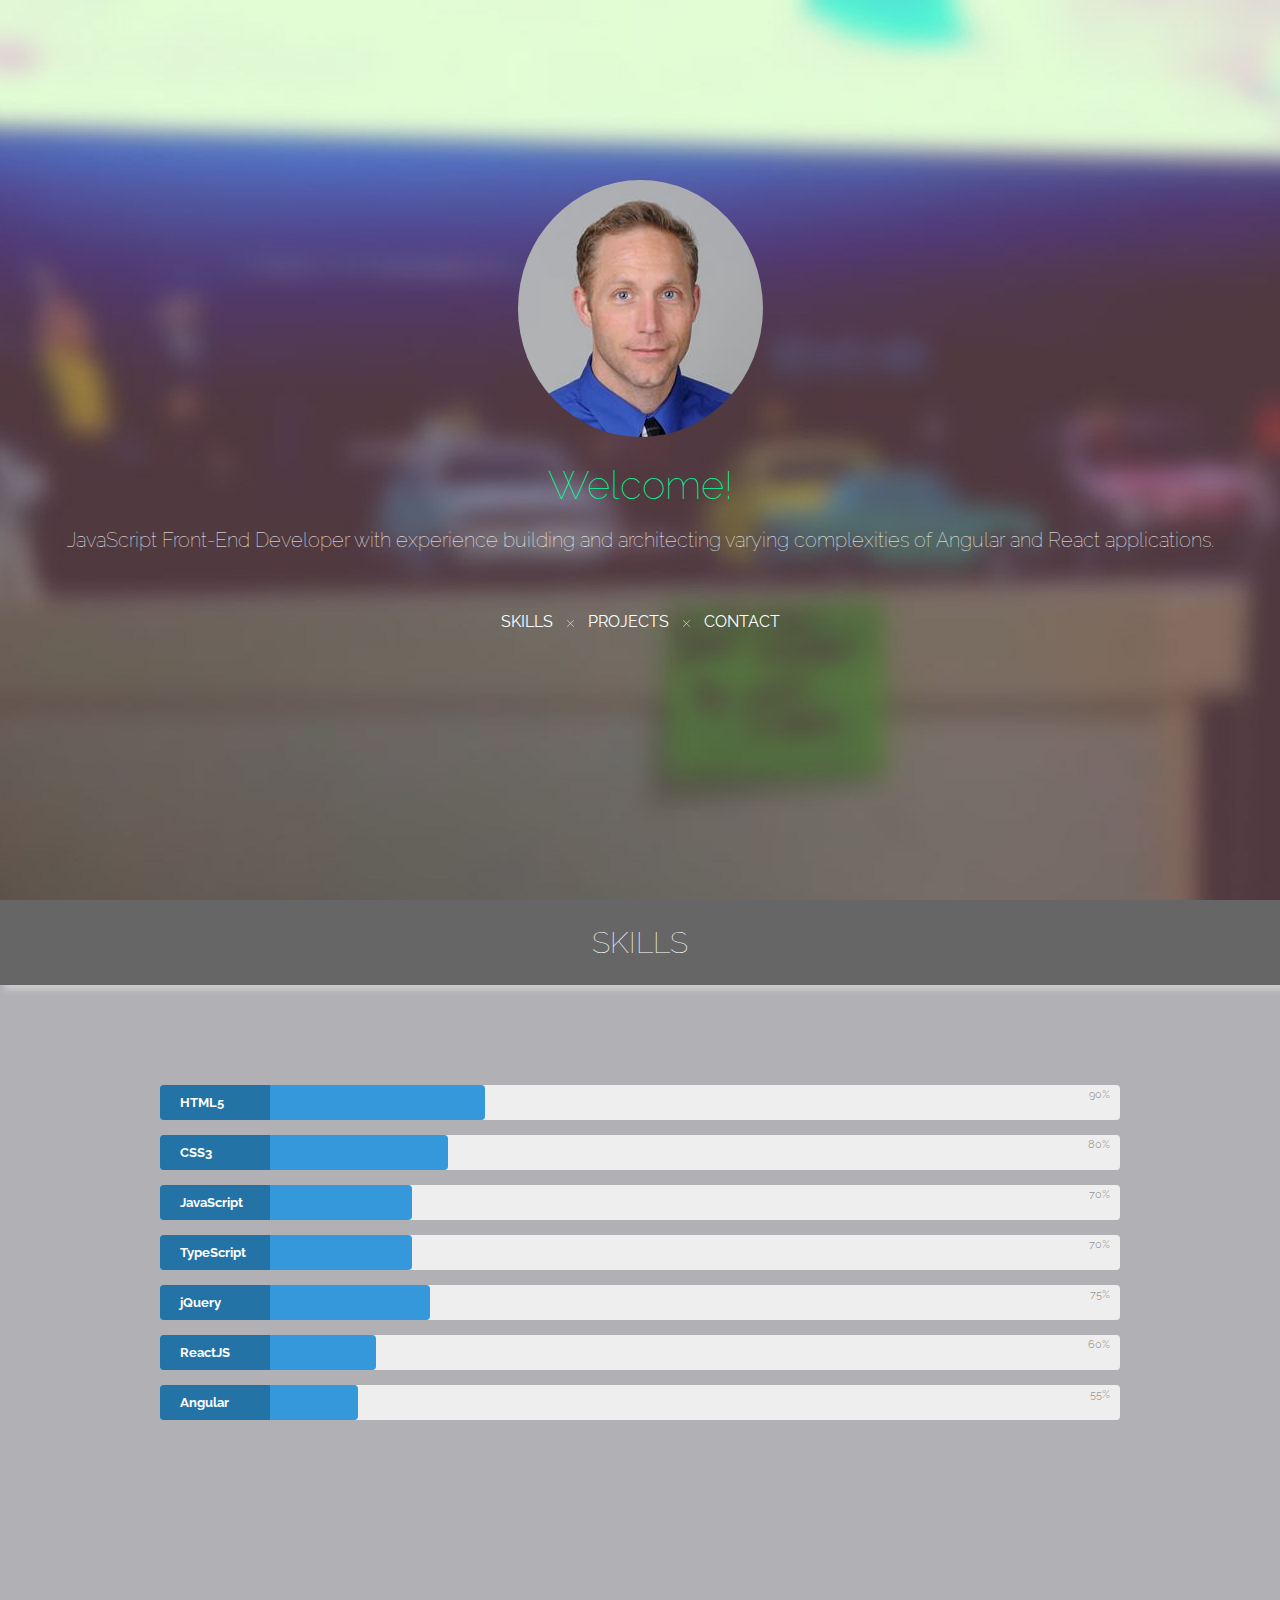
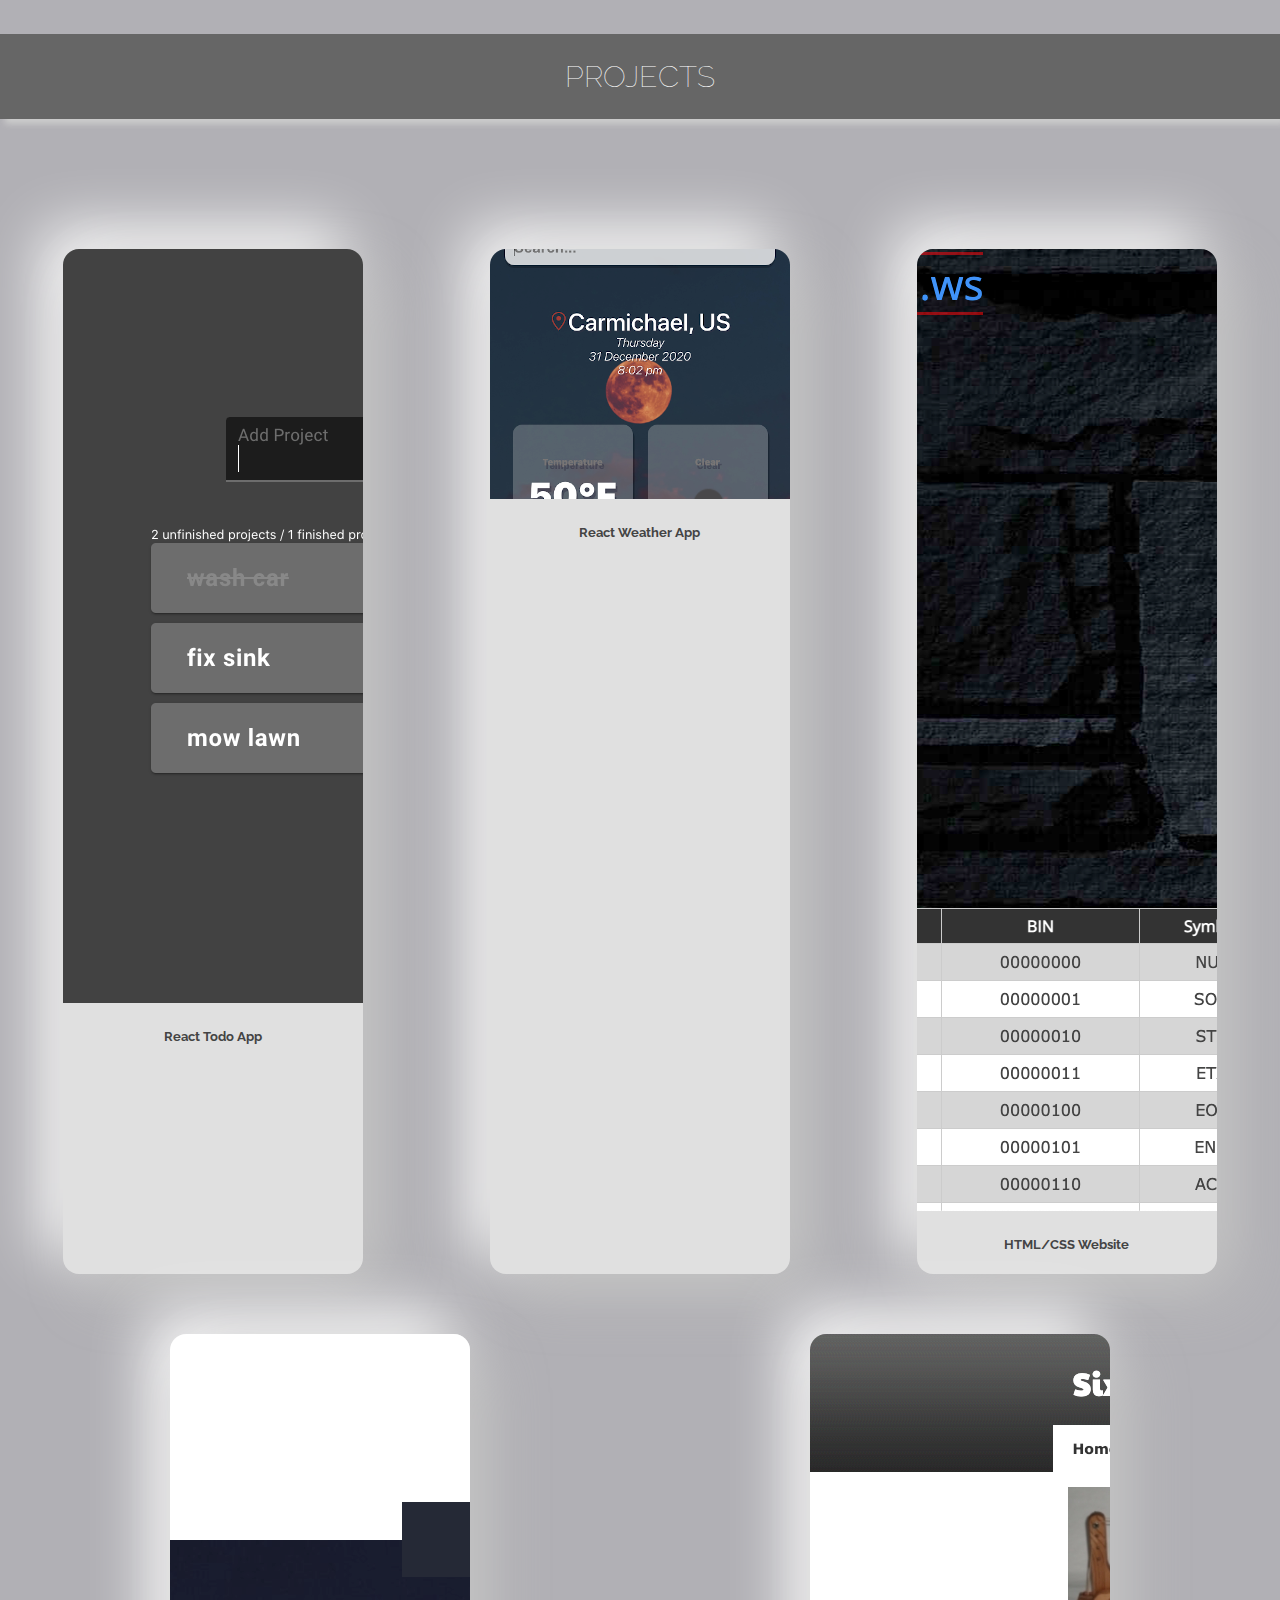
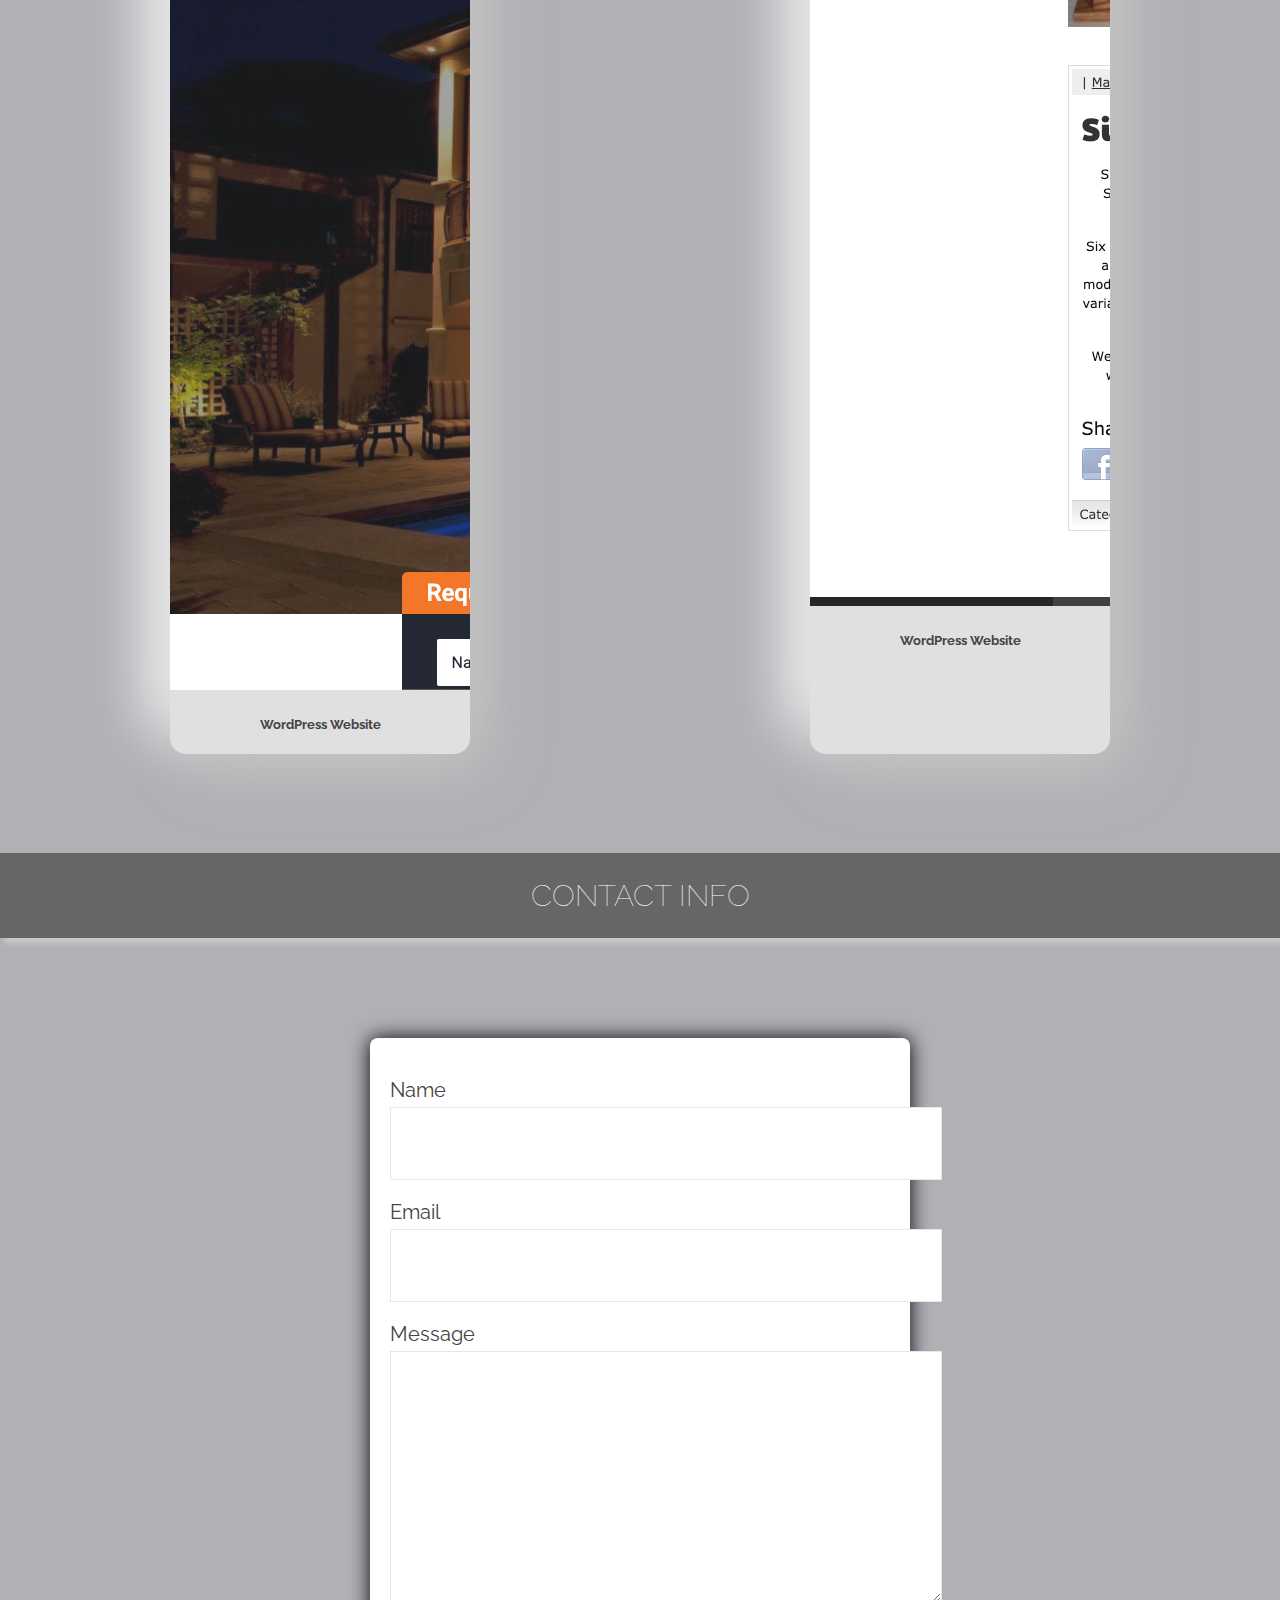
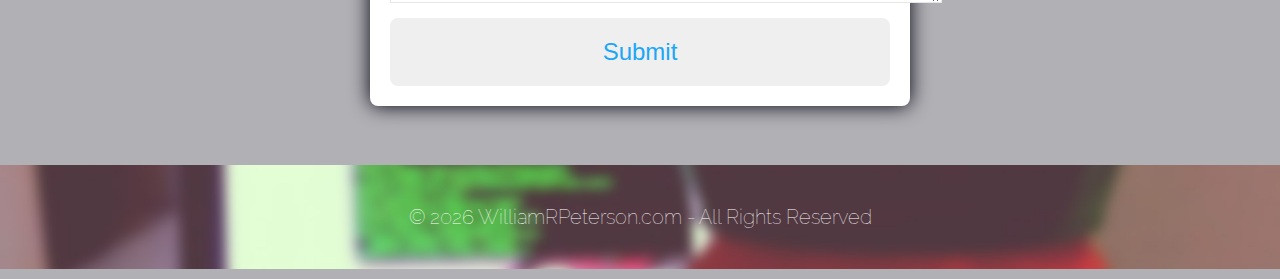
==== index.html @ 81e1c7e8 "blackberry responsiveness" ====
<!DOCTYPE html>
<html lang="en">
	<head>
		<meta charset="UTF-8" />
		<title>William Peterson - Front-End Developer</title>
		<link rel="shortcut icon" href="img/favicon.ico" type="image/x-icon" />
		<link rel="icon" href="img/favicon.ico" type="image/x-icon" />
		<link href="https://fonts.googleapis.com/css2?family=Raleway&display=swap" rel="stylesheet" />
		<meta name="author" content="William Peterson" />
		<meta name="description" content="software engineer, front-end developer, web developer, javascript, angular, reactjs" />
		<meta name="keywords" content="" />
		<meta name="robots" content="index, follow" />
		<meta name="rating" content="general" />
		<meta name="viewport" content="width=device-width, initial-scale=1.0" />
			<!--[if IE]>
			<script src="http://html5shiv.googlecode.com/svn/trunk/html5.js"></script>
			<![endif]-->
		<link href="css/style.css" rel="stylesheet" />
		<script src="https://ajax.googleapis.com/ajax/libs/jquery/3.5.1/jquery.min.js"></script>
	</head>
	<body>
		<div id="header">
			<section>
				<div id="header-info">
					<img id="mypic" src="img/profile.png" alt="William Peterson" />
					<div class="center">
						<h1>Welcome!</h1>
						<p>JavaScript Front-End Developer with experience building and architecting varying complexities of Angular and React applications.</p>
						<ul>
							<li>
								<a href="#skills">Skills</a>
							</li>
							<li>
								<img src="img/cross.svg" alt="x" />
							</li>
							<li>
								<a href="#projects">Projects</a>
							</li>
							<li>
								<img src="img/cross.svg" alt="x" />
							</li>
							<li>
								<a href="#contact">Contact</a>
							</li>
						</ul>
					</div>
				</div>
			</section>
		</div>
		<div id="skills">
			<h2 class="section">Skills</h2>
			<div class="fix-top">
				<div class="skills">
					<div class="chart" data-percent="90%">
						<div class="chart-title"><span>HTML5</span></div>
						<div class="chart-bar"></div>
						<div class="chart-percent">90%</div>
					</div>
					<div class="chart" data-percent="80%">
						<div class="chart-title"><span>CSS3</span></div>
						<div class="chart-bar"></div>
						<div class="chart-percent">80%</div>
					</div>
					<div class="chart" data-percent="70%">
						<div class="chart-title"><span>JavaScript</span></div>
						<div class="chart-bar"></div>
						<div class="chart-percent">70%</div>
					</div>
					<div class="chart" data-percent="70%">
						<div class="chart-title"><span>TypeScript</span></div>
						<div class="chart-bar"></div>
						<div class="chart-percent">70%</div>
					</div>
					<div class="chart" data-percent="75%">
						<div class="chart-title"><span>jQuery</span></div>
						<div class="chart-bar"></div>
						<div class="chart-percent">75%</div>
					</div>
					<div class="chart" data-percent="60%">
						<div class="chart-title"><span>ReactJS</span></div>
						<div class="chart-bar"></div>
						<div class="chart-percent">60%</div>
					</div>
					<div class="chart" data-percent="55%">
						<div class="chart-title"><span>Angular</span></div>
						<div class="chart-bar"></div>
						<div class="chart-percent">55%</div>
					</div>
				</div>
			</div>
		</div>
		<br class="fix-bottom" />
		<div id="projects">
			<h2 class="section">Projects</h2>
			<div class="fix-top">
				<!-- pop up begin -->
				<div class='popup' id='react-todo-app'>
					<div class='popup-header'>
						<div class='title'>React Todo App</div>
						<button data-close-button class='close-button'>&times;</button>
					</div>
					<div class='popup-body'>
						Technologies used:
						<ul>
							<li>html</li>
							<li>css</li>
							<li>javascript</li>
							<li>reactjs</li>
							<li>local storage</li>
						</ul>
						See it live on 
						<a href='https://will-peterson.github.io/my-projects-app/' target='_blank'>GibHub Pages</a> or visit the 
						<a href='https://github.com/will-peterson/my-projects-app' target='_blank'>GitHub repository</a>.
					</div>
				</div>
				<div class='popup' id='react-weather-app'>
					<div class='popup-header'>
						<div class='title'>React Weather App</div>
						<button data-close-button class='close-button'>&times;</button>
					</div>
					<div class='popup-body'>
						Technologies used:
						<ul>
							<li>html</li>
							<li>css</li>
							<li>javascript</li>
							<li>reactjs</li>
							<li>weather api</li>
						</ul>
						See it live on 
						<a href='https://will-peterson.github.io/weather-app/' target='_blank'>GibHub Pages</a> or visit the 
						<a href='https://github.com/will-peterson/weather-app' target='_blank'>GitHub repository</a>.
					</div>
				</div>
				<div class='popup' id='ascii'>
					<div class='popup-header'>
						<div class='title'>HTML/CSS Website</div>
						<button data-close-button class='close-button'>&times;</button>
					</div>
					<div class='popup-body'>
						Technologies used:
						<ul>
							<li>html</li>
							<li>css</li>
						</ul>
						See it live 
						<a href='http://www.asciicode.ws' target='_blank'>here</a> or visit the 
						<a href='https://github.com/will-peterson/asciicode.ws' target='_blank'>GitHub repository</a>.
					</div>
				</div>
				<div class='popup' id='toro-electric'>
					<div class='popup-header'>
						<div class='title'>WordPress Website</div>
						<button data-close-button class='close-button'>&times;</button>
					</div>
					<div class='popup-body'>
						Technologies used:
						<ul>
							<li>html</li>
							<li>css</li>
							<li>javascript</li>
							<li>wordpress</li>
							<li>php</li>
						</ul>
						See it live 
						<a href='http://www.toroelectric.net' target='_blank'>here</a>.
					</div>
				</div>
				<div class='popup' id='six-sigma'>
					<div class='popup-header'>
						<div class='title'>WordPress Website</div>
						<button data-close-button class='close-button'>&times;</button>
					</div>
					<div class='popup-body'>
						Technologies used:
						<ul>
							<li>html</li>
							<li>css</li>
							<li>javascript</li>
							<li>wordpress</li>
							<li>php</li>
						</ul>
						See it live 
						<a href='http://www.sixsigmacatapults.com' target='_blank'>here</a>.
					</div>
				</div>
				<div id='overlay'></div>
				<!-- pop up end -->
				<div class='card-container'>
					<div data-popup-target="#react-todo-app" class="card">
						<div class='card-img'>
							<img src="img/thumbnails/projects-app.png" class="card-img-top" alt="React Todo App">
						</div>
						<div class="card-body">
							<h5 class="card-title">React Todo App</h5>
						</div>
					</div>
					<div data-popup-target="#react-weather-app" class="card">
						<div class='card-img'>
							<img src="img/thumbnails/weather-app1.png" class="card-img-top" alt="React Weather App">
						</div>
						<div class="card-body">
							<h5 class="card-title">React Weather App</h5>
						</div>
					</div>
					<div data-popup-target="#ascii" class="card">
						<div class='card-img'>
							<img src="img/thumbnails/asciicodews.png" class="card-img-top" alt="HTML/CSS Website">
						</div>
						<div class="card-body">
							<h5 class="card-title">HTML/CSS Website</h5>
						</div>
					</div>
					<div data-popup-target="#toro-electric" class="card">
						<div class='card-img'>
							<img src="img/thumbnails/toroelectricnet.png" class="card-img-top" alt="WordPress Website">
						</div>
						<div class="card-body">
							<h5 class="card-title">WordPress Website</h5>
						</div>
					</div>
					<div data-popup-target="#six-sigma" class="card">
						<div class='card-img'>
							<img src="img/thumbnails/sixsigmacatapultscom.png" class="card-img-top" alt="WordPress Website">
						</div>
						<div class="card-body">
							<h5 class="card-title">WordPress Website</h5>
						</div>
					</div>
				</div>
			</div>
    	</div>
    	<br class="fix-bottom" />
		</div>
		<div id="contact">
		<h2 class="section">Contact Info</h2>
			<div class="fix-top"></div>
				<div class='form-section'>
					<div class='form-container'>
						<form id='portfolio-form' action='https://formspree.io/f/xvovvyyv' method='POST'>
							<div class='form-group'>
								<label for='name'>Name</label>
								<input type='text' id='name' name='name' />
							</div>
							<div class='form-group'>
								<label for='email'>Email</label>
								<input type='email' id='email' name='email' />
							</div>
							<div class='form-group'>
								<label for='message'>Message</label>
								<textarea type='text' id='message' name='message' cols='30' rows='10'></textarea>
							</div>
							<button type='submit'>Submit</button>
						</form>
					</div>
					<div id='status'></div>
				</div>
			</div>
		</div>
		<br class="fix-bottom" />
		<footer>
			<p>&copy;
				<script>
					document.write(new Date().getFullYear());
				</script>
				<a href="http://www.williamrpeterson.com" title="William R Peterson.com">WilliamRPeterson.com</a>
				- All Rights Reserved
			</p>
		</footer>
		<link href="https://cdn.jsdelivr.net/npm/bootstrap@5.0.0-beta1/dist/css/bootstrap.min.css" rel="stylesheet" integrity="sha384-giJF6kkoqNQ00vy+HMDP7azOuL0xtbfIcaT9wjKHr8RbDVddVHyTfAAsrekwKmP1" crossorigin="anonymous">
		<script src='js/portfolio.js'></script>
	</body>
</html>
---- css/style.css ----
body {
	background-color: #b1b0b5;
	color: #444;
	font-family: 'Raleway', sans-serif !important;
	padding: 0;
	margin: 0;
}

.fix-bottom {
	clear: both !important;
}

.fix-top {
	margin: 6.25rem 0 3.125rem !important;
}

::-webkit-selection {
	color: #FFF;
	background: #0F9;
}

::-moz-selection {
	color: #FFF;
	background: #0F9;
}

a {
	-webkit-transition: all 1s ease-in-out;
	-moz-transition: all 1s ease-in-out;
	transition: all 1s ease-in-out;
	text-decoration: none;
}

a:hover {
	-webkit-transition: all .3s ease-in-out;
	-moz-transition: all .3s ease-in-out;
	transition: all .3s ease-in-out;
}

#header {
	position: relative;
	width: auto;
	height: 100vh;
	background: transparent url(../img/bkg-header.jpg) no-repeat top center;
	text-align: center;
}

#header #mypic {
	border-radius: 50%;
	top: 40%;
}

#header .center {
	margin: 0 auto;
}

#header h1 {
	font-size: 2.5rem;
	font-weight: 100;
	color: #0F9;
	margin: 1.25rem 0;
}

#header p {
	font-size: 1.25rem;
	font-weight: 100;
	color: #FFF;
	margin: 0.625rem 0;
	padding: 0 50px;
}

#header p em {
	color: #0F9;
}

#header ul {
	list-style: none;
	padding: 0;
	margin-top: 3.75rem;
}

#header ul li {
	display: inline;
	padding: 0 0.3125rem;
}

#header ul li a {
	display: inline-block;
	color: #FFF;
	text-decoration: none;
	text-transform: uppercase;
}

#header ul li a:hover {
	color: #0F9;
}

#header ul li img {
	width: 0.4375rem;
}

#header-info {
	position: relative;
	top: 20vh;
}

h2.section {
	display: block;
	width: 100%;
	padding: 1.563rem 0;
	margin: 0;
	text-align: center;
	text-transform: uppercase;
	font-size: 1.875rem;
	color: #FFF;
	font-weight: 100;
	background: #666;
	box-shadow: 0.3125rem 0.3125rem 0.375rem #CCC;
	-moz-box-shadow: 0.3125rem 0.3125rem 0.375rem #CCC;
	-webkit-box-shadow: 0.3125rem 0.3125rem 0.375rem #CCC;
}

#skills {
	width: auto;
 	padding-bottom: 6.25rem;
}

#skills .skills {
	width: 80%;
	max-width: 60rem;
	height: 23.75rem;
	margin: auto;
	position: relative;
}
  
#skills .chart {
	position: relative;
	display: block;
	margin-bottom: 0.938rem;
	width: 100%;
	background: #eee;
	height: 2.188rem;
	border-radius: 0.25rem;
	-moz-border-radius: 0.25rem;
	-webkit-border-radius: 0.25rem;
	-webkit-transition: 0.4s linear;
	-moz-transition: 0.4s linear;
	-ms-transition: 0.4s linear;
	-o-transition: 0.4s linear;
	transition: 0.4s linear;
	-webkit-transition-property: width, background-color;
	-moz-transition-property: width, background-color;
	-ms-transition-property: width, background-color;
	-o-transition-property: width, background-color;
	transition-property: width, background-color;
}

#skills .chart-title {
	position: absolute;
	top: 0;
	left: 0;
	width: 6.875rem;
	font-weight: bold;
	font-size: 0.813rem;
	color: #ffffff;
	-webkit-border-top-left-radius: 0.25rem;
	-webkit-border-bottom-left-radius: 0.25rem;
	-moz-border-radius-topleft: 0.25rem;
	-moz-border-radius-bottomleft: 0.25rem;
	border-top-left-radius: 0.25rem;
	border-bottom-left-radius: 0.25rem;
	background: #2980b9;
}

#skills .chart-title span {
	display: block;
	background: rgba(0, 0, 0, 0.1);
	padding: 0 1.25rem;
	height: 2.188rem;
	line-height: 2.188rem;
	-webkit-border-top-left-radius: 0.25rem;
	-webkit-border-bottom-left-radius: 0.25rem;
	-moz-border-radius-topleft: 0.25rem;
	-moz-border-radius-bottomleft: 0.25rem;
	border-top-left-radius: 0.25rem;
	border-bottom-left-radius: 0.25rem;
}

#skills .chart-bar {
	height: 2.188rem;
	width: 0;
	border-radius: 0.25rem;
	-moz-border-radius: 0.25rem;
	-webkit-border-radius: 0.25rem;
	background: #3498db;
}

#skills .chart-percent {
	position: absolute;
	right: 0.625rem;
	top: 0;
	font-size: 0.688rem;
	height: 1.25rem;
	line-height: 1.25rem;
	color: rgba(0, 0, 0, 0.4);
}

#projects {
	width: auto;
}

#projects .popup {
	position: fixed;
	top: 50%;
	left: 50%;
	transform: translate(-50%, -50%) scale(0);
	transition: 200ms ease-in-out;
	border: 0.063remolid black;
	border-radius: 0.625rem;
	z-index: 10;
	background-color: white;
	width: 37.5rem;
	max-width: 80%;
}

#projects .popup.active {
	transform: translate(-50%, -50%) scale(1);
}

#projects .popup-header {
	padding: 0.625rem 0.938rem;
	display: flex;
	justify-content: space-between;
	align-items: center;
	border-bottom: 0.063rem solid black;
}

#projects .popup-header .title {
	font-size: 1.25rem;
	font-weight: bold;
}

#projects .popup-header .close-button {
	cursor: pointer;
	border: none;
	outline: none;
	background: none;
	font-size: 2rem;
	font-weight: bold;
}

#projects .popup-body {
	padding: 0.625rem 0.938rem;
	font-size: 1.15rem;
}

#overlay {
	position: fixed;
	opacity: 0;
	top: 0;
	left: 0;
	right: 0;
	bottom: 0;
	z-index: 5;
	background-color: rgba(0,0,0,.7);
	pointer-events: none;
	transition: 200ms ease-in-out;
}

#overlay.active {
	opacity: 1;
	pointer-events: all;
}

#projects .card {
	background: #e0e0e0;
	box-shadow: 1.25rem 1.25rem 3.75rem #bebebe, -1.25rem -1.25rem 3.75rem #ffffff;
	border-radius: 1rem !important;
	width: 18.75rem;
	margin: 1.875rem 1.25rem;
	border: none !important;
	height: 17.188;
	cursor: pointer;
}

#projects .card-img {
	overflow: hidden;
	border-top-left-radius: 1rem !important;
	border-top-right-radius: 1rem !important;
}

#projects .card-body {
	text-align: center;
}

#projects .card-container {
	display: flex;
	flex-direction: row;
	flex-wrap: wrap;
	justify-content: space-around;
}

#contact {
	width: auto;
	padding: 0;
	margin: 0;
	box-sizing: border-box;
}

#contact .form-section {
	/* height: 100vh; */
	width: 100%;
	display: flex;
	align-items: center;
	justify-content: center;
	flex-direction: column;
}

#contact .form-container {
	width: 90%;
	max-width: 31.25rem;
	margin: 0 auto;
	padding: 1.25rem;
	box-shadow: 0 0 1.25rem #000010;
	background-color: white;
	border-radius: 0.5rem;
	margin-bottom: 1.25rem;
}

#contact .form-group {
	width: 100%;
	margin-top: 1.25rem;
	font-size: 1.25rem;
}

#contact input,
#contact textarea {
	width: 100%;
	padding: 5%;
	font-size: 1.125rem;
	border: 0.063rem solid rgba(128,128,128,0.199);
	margin-top: 0.313rem;
}

#contact textarea {
	resize: vertical;
}

#contact button[type='submit'] {
	width: 100%;
	border: none;
	outline: none;
	padding: 1.25rem;
	font-size: 1.5rem;
	border-radius: 0.5rem;
	color: rgb(27,166,247);
	text-align: center;
	cursor: pointer;
	margin-top: 0.625rem;
	transition: .3s ease backgroud-color;
}

#contact button[type='submit']:hover {
	background-color: rgb(214,226,236);
}

#status {
	width: 90%;
	max-width: 31.25rem;
	text-align: center;
	padding: 0.625rem;
	margin: 0 auto;
	border-radius: 0.5rem;
}

#status.success {
	background-color: rgb(211,250,153);
	animation: status 4s ease forwards;
}

#status.error {
	background-color: rgb(250,129,92);
	color: white;
	animation: status 4s ease forwards;
}

@keyframes status {
	0%{
		opacity: 1;
		pointer-events: all;
	}
	90%{
		opacity: 1;
		pointer-events: all;
	}
	100%{
		opacity: 0;
		pointer-events: none;
	}
}

footer {
	width: 100%;
	background: transparent url(../img/bkg-footer.jpg) no-repeat bottom center;
	background-size: 100% auto;
	text-align: center;
	padding: 1.875rem 0;
}

footer p {
	font-size: 1.25rem;
	font-weight: 100;
	color: #FFF;
	margin: 0.625rem 0;
}

footer p a {
	color: #FFF;
	text-decoration: none;
}

footer p a:hover {
	color: #0F9;
}

@media screen and (max-width: 960px) {
	header ul { display: none; }
	footer { background-size: auto; text-align: center; }
}

@media screen and (max-width: 600px) {
	header .center { width: 95%; }
	#header p { font-size: 1.5rem; }
	#header ul { font-size: 1.5rem; }
	#skills { padding-bottom: 0; }
}

@media screen and (max-width: 360px) {
	#header-info { top: 5vh }
	#header p { font-size: 1rem; padding: 0 15px; }
	#header ul { font-size: 1rem; }
	footer p { font-size: 0.938rem; padding: 0 10px; }
}

@media screen and (max-width: 320px) {
	body { width: 20rem; }
}
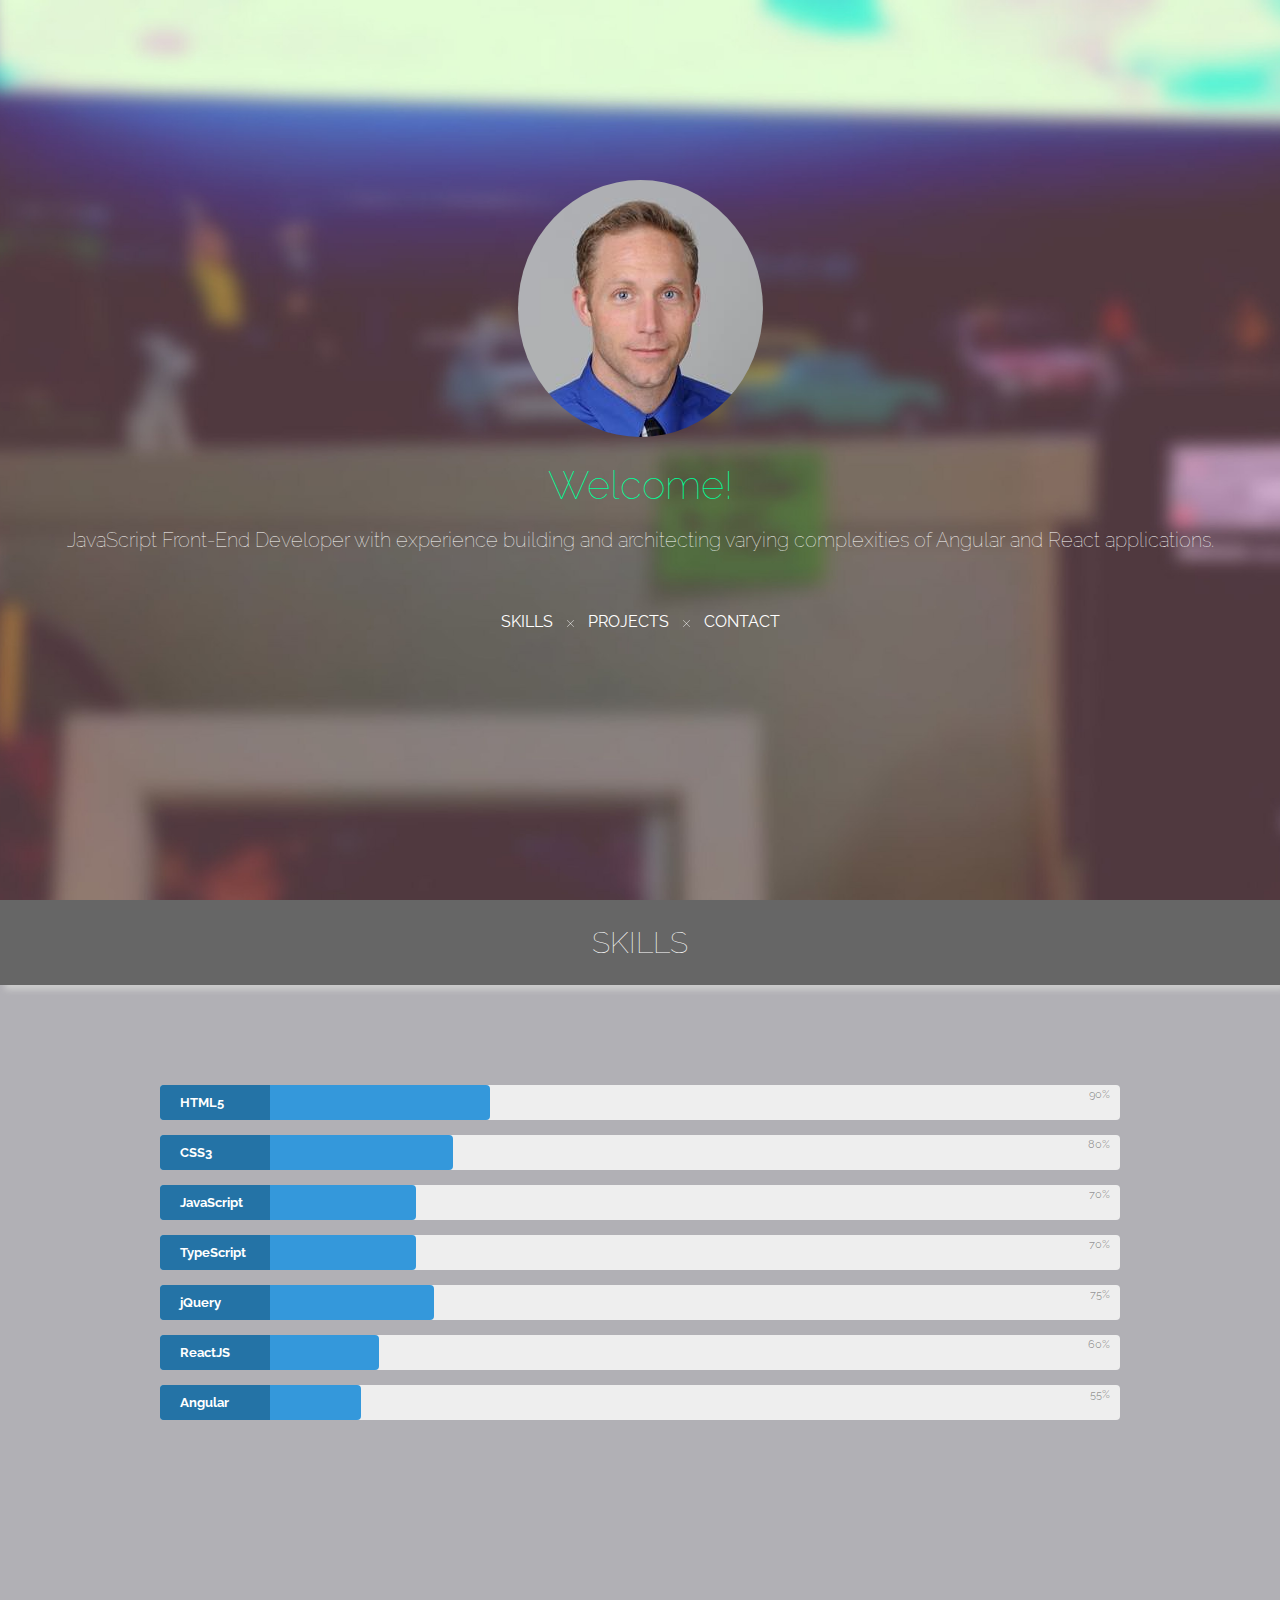
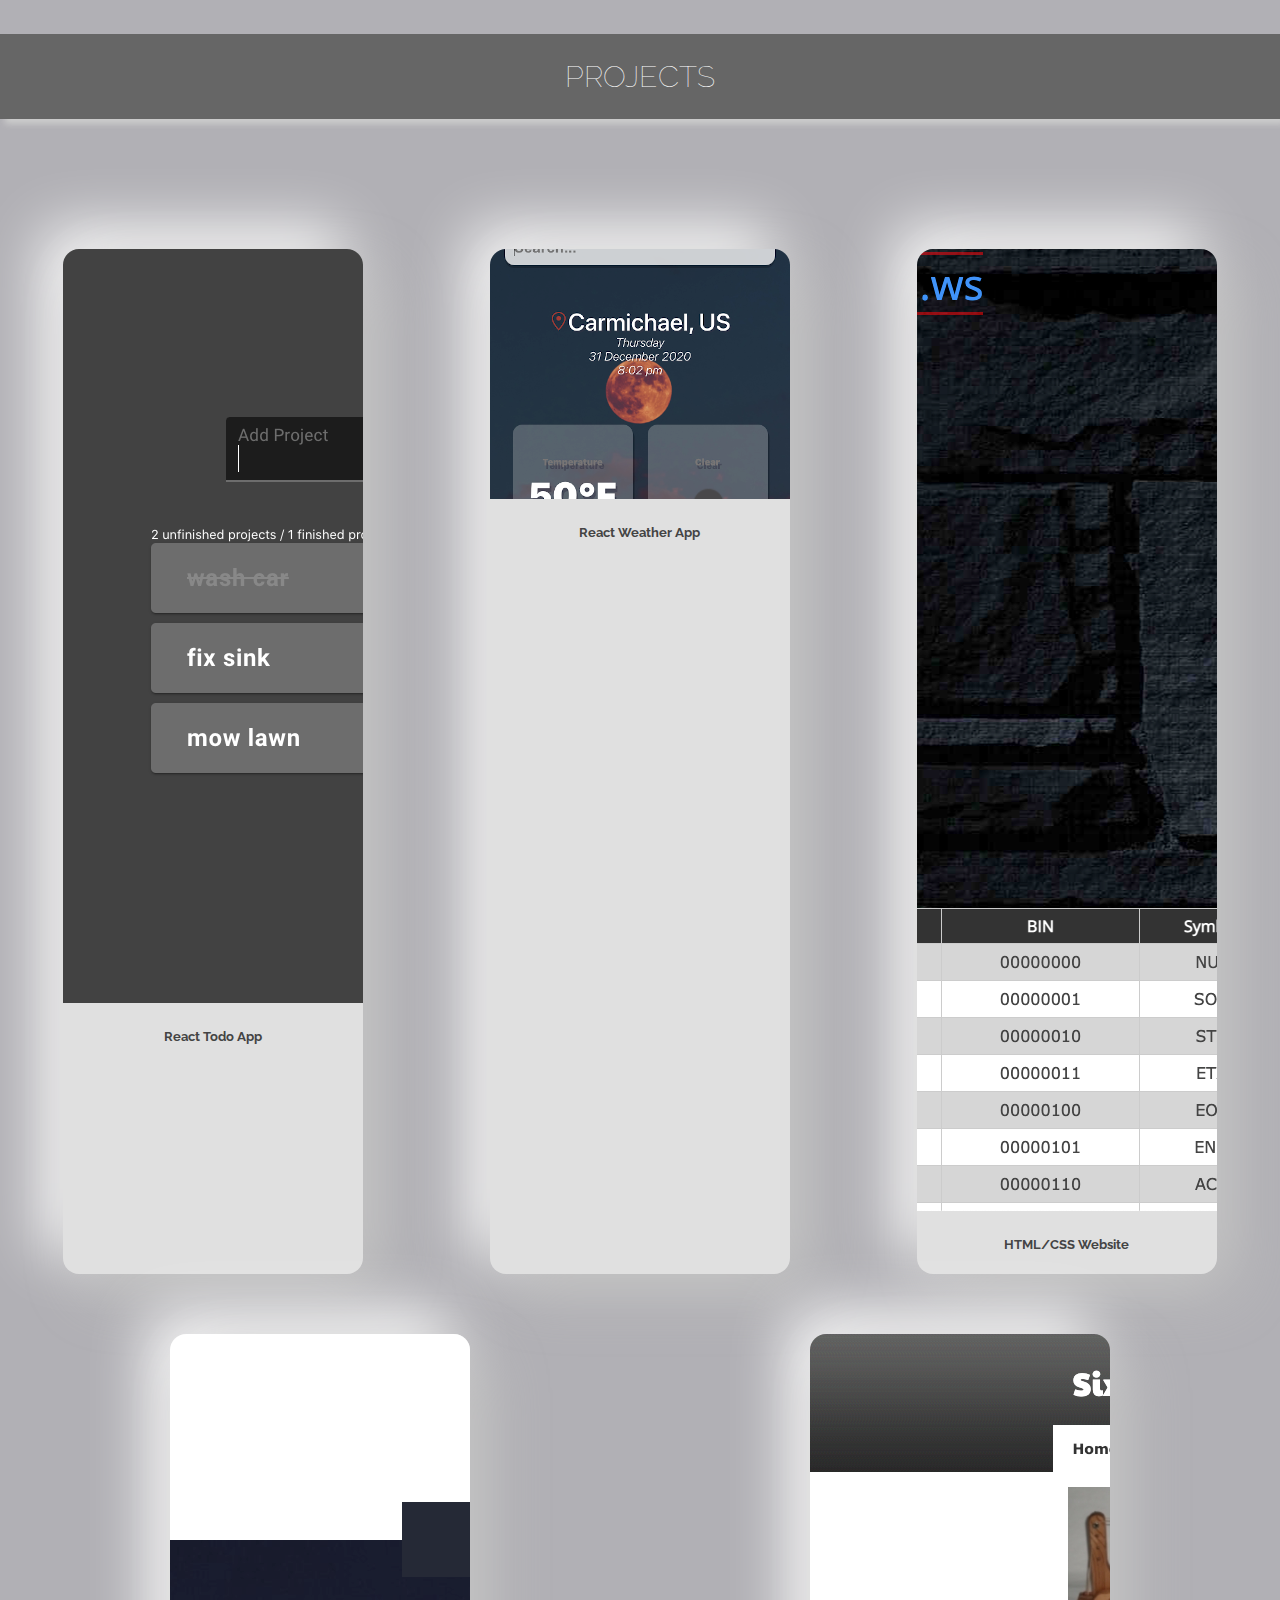
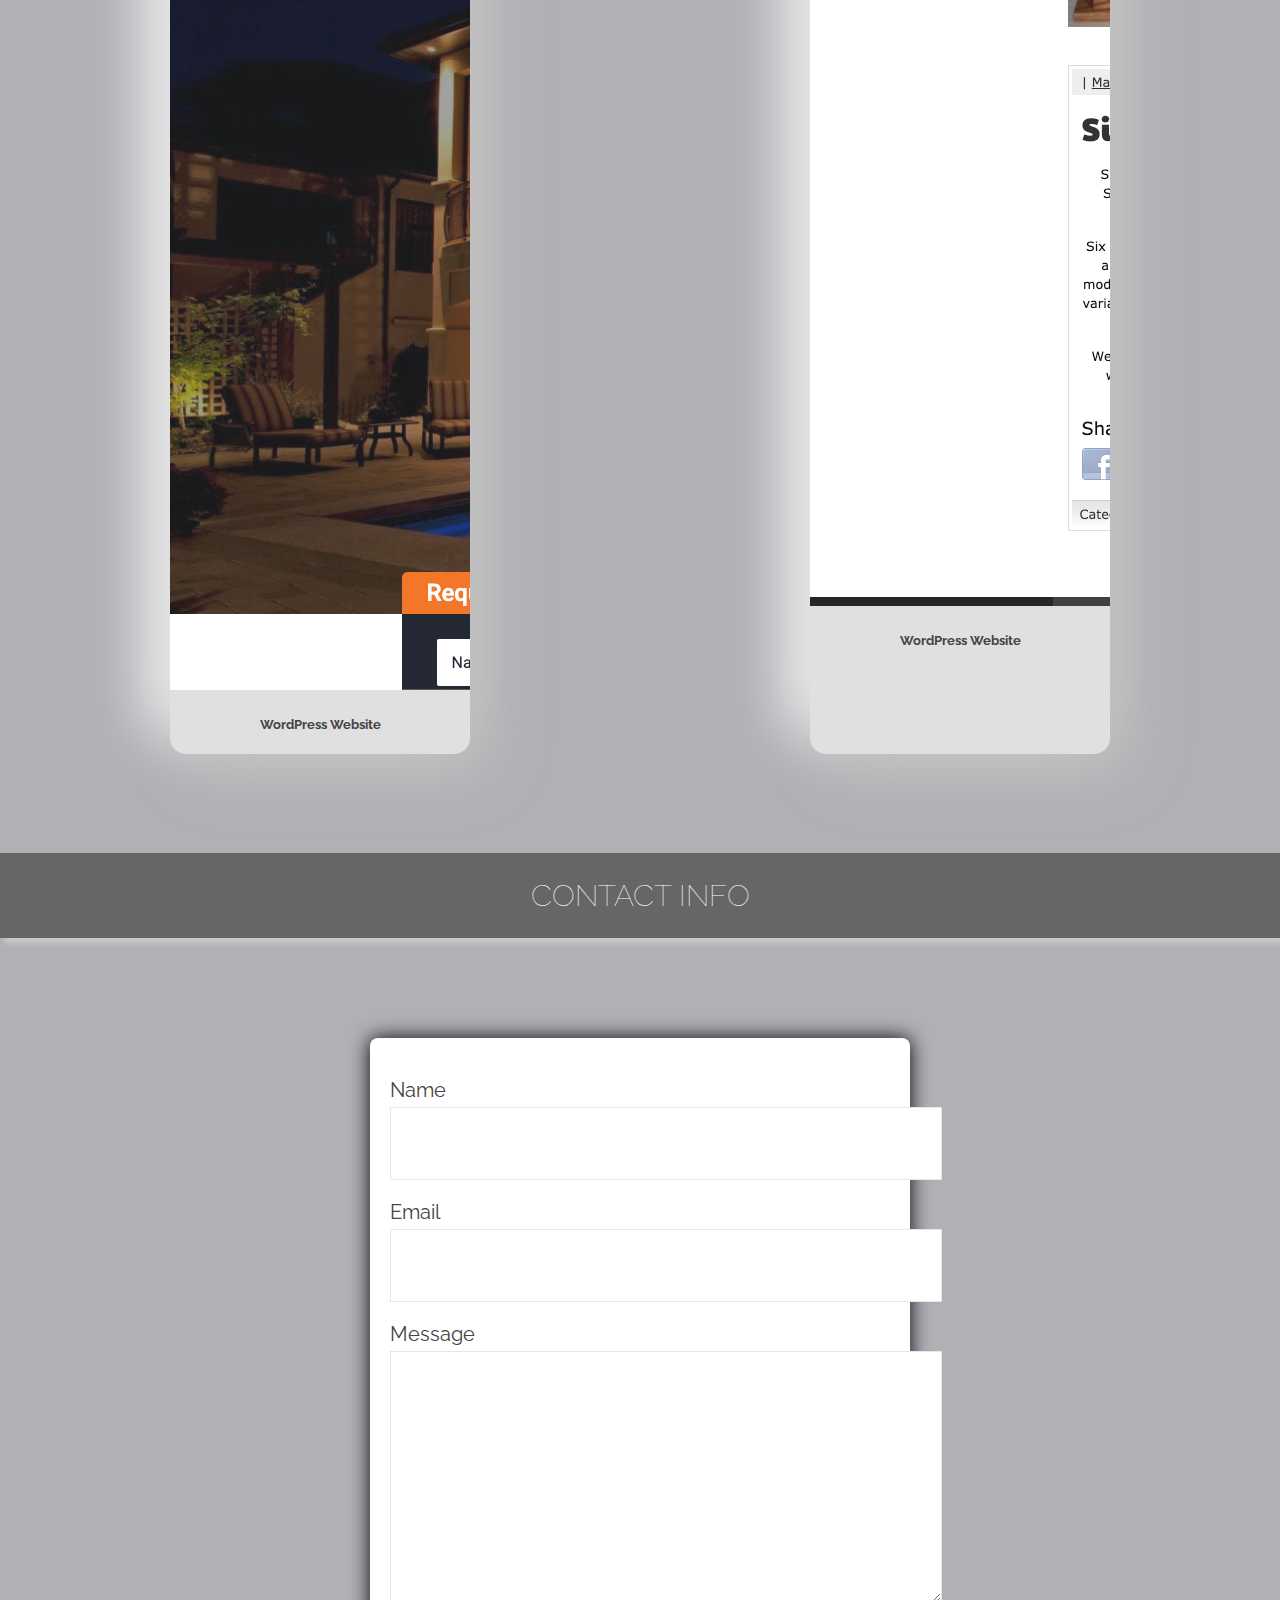
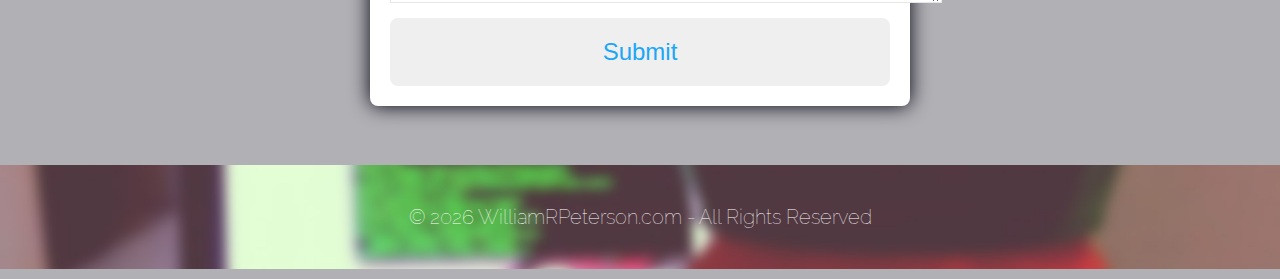
==== commit 2ff1aaa6: "apple landscape responsiveness" ====
--- a/index.html
+++ b/index.html
@@ -20,32 +20,30 @@
 	</head>
 	<body>
 		<div id="header">
-			<section>
-				<div id="header-info">
-					<img id="mypic" src="img/profile.png" alt="William Peterson" />
-					<div class="center">
-						<h1>Welcome!</h1>
-						<p>JavaScript Front-End Developer with experience building and architecting varying complexities of Angular and React applications.</p>
-						<ul>
-							<li>
-								<a href="#skills">Skills</a>
-							</li>
-							<li>
-								<img src="img/cross.svg" alt="x" />
-							</li>
-							<li>
-								<a href="#projects">Projects</a>
-							</li>
-							<li>
-								<img src="img/cross.svg" alt="x" />
-							</li>
-							<li>
-								<a href="#contact">Contact</a>
-							</li>
-						</ul>
-					</div>
-				</div>
-			</section>
+			<div id="header-info">
+				<img id="mypic" src="img/profile.png" alt="William Peterson" />
+				<div class="center">
+				<h1>Welcome!</h1>
+				<p>JavaScript Front-End Developer with experience building and architecting varying complexities of Angular and React applications.</p>
+				<ul>
+					<li>
+						<a href="#skills">Skills</a>
+					</li>
+					<li>
+						<img src="img/cross.svg" alt="x" />
+					</li>
+					<li>
+						<a href="#projects">Projects</a>
+					</li>
+					<li>
+						<img src="img/cross.svg" alt="x" />
+					</li>
+					<li>
+						<a href="#contact">Contact</a>
+					</li>
+				</ul>
+				</div>
+			</div>
 		</div>
 		<div id="skills">
 			<h2 class="section">Skills</h2>
--- a/css/style.css
+++ b/css/style.css
@@ -43,6 +43,7 @@
 	height: 100vh;
 	background: transparent url(../img/bkg-header.jpg) no-repeat top center;
 	text-align: center;
+	background-size: cover;
 }
 
 #header #mypic {
@@ -66,7 +67,7 @@
 	font-weight: 100;
 	color: #FFF;
 	margin: 0.625rem 0;
-	padding: 0 50px;
+	padding: 0 3.125rem;
 }
 
 #header p em {
@@ -308,7 +309,6 @@
 }
 
 #contact .form-section {
-	/* height: 100vh; */
 	width: 100%;
 	display: flex;
 	align-items: center;
@@ -423,6 +423,10 @@
 	color: #0F9;
 }
 
+@media screen and (max-width: 1024px) and (max-height: 600px) {
+	#header-info { top: 8vh; }
+}
+
 @media screen and (max-width: 960px) {
 	header ul { display: none; }
 	footer { background-size: auto; text-align: center; }
@@ -435,11 +439,56 @@
 	#skills { padding-bottom: 0; }
 }
 
-@media screen and (max-width: 360px) {
-	#header-info { top: 5vh }
-	#header p { font-size: 1rem; padding: 0 15px; }
+@media screen and (max-width: 568px) and (max-height: 320px) {
+	#header-info { display: flex; top: 25px;}
+	#header #mypic { align-self: center; margin-left: 10px; }
+	#header p { font-size: 1rem; padding: 0; margin: 0; }
 	#header ul { font-size: 1rem; }
-	footer p { font-size: 0.938rem; padding: 0 10px; }
+}
+
+@media screen and (max-width: 667px) and (max-height: 375px) { 
+	#header-info { display: flex; top: 60px;}
+	#header #mypic { align-self: center; margin-left: 10px; }
+	#header p { font-size: 1rem; padding: 0; margin: 0; }
+	#header ul { font-size: 1rem; }
+}
+
+@media screen and (max-width: 812px) and (max-height: 375px) { 
+	#header-info { display: flex; top: 60px;}
+	#header #mypic { align-self: center; margin-left: 10px; }
+	#header p { font-size: 1rem; padding: 0; margin: 0; }
+	#header ul { font-size: 1rem; }
+}
+
+@media screen and (max-width: 736px) and (max-height: 414px) {
+	#header-info { display: flex; top: 60px;}
+	#header #mypic { align-self: center; margin-left: 10px; }
+	#header p { font-size: 1.25rem; padding: 10px; margin: 0; }
+	#header ul { font-size: 1.25rem; }
+}
+
+@media screen and (max-width: 896px) and (max-height: 414px) {
+	#header-info { display: flex; top: 60px;}
+	#header #mypic { align-self: center; margin-left: 10px; }
+	#header p { font-size: 1.25rem; padding: 10px; margin: 0; }
+	#header ul { font-size: 1.25rem; }
+}
+
+@media screen and (max-width: 480px) {
+	#header-info { top: 10vh; }
+	#header p { font-size: 1.25rem; }
+	#header ul { font-size: 1.25rem; }
+}
+
+@media screen and (max-width: 414px) {
+	#header-info { top: 5vh; }
+	#header p { padding: 0 0.938; }
+	footer p { font-size: 0.938rem; padding: 0 0.625rem; }
+}
+
+@media screen and (max-width: 375px) {
+	#header p { font-size: 1rem; }
+	#header ul { font-size: 1rem; }
 }
 
 @media screen and (max-width: 320px) {
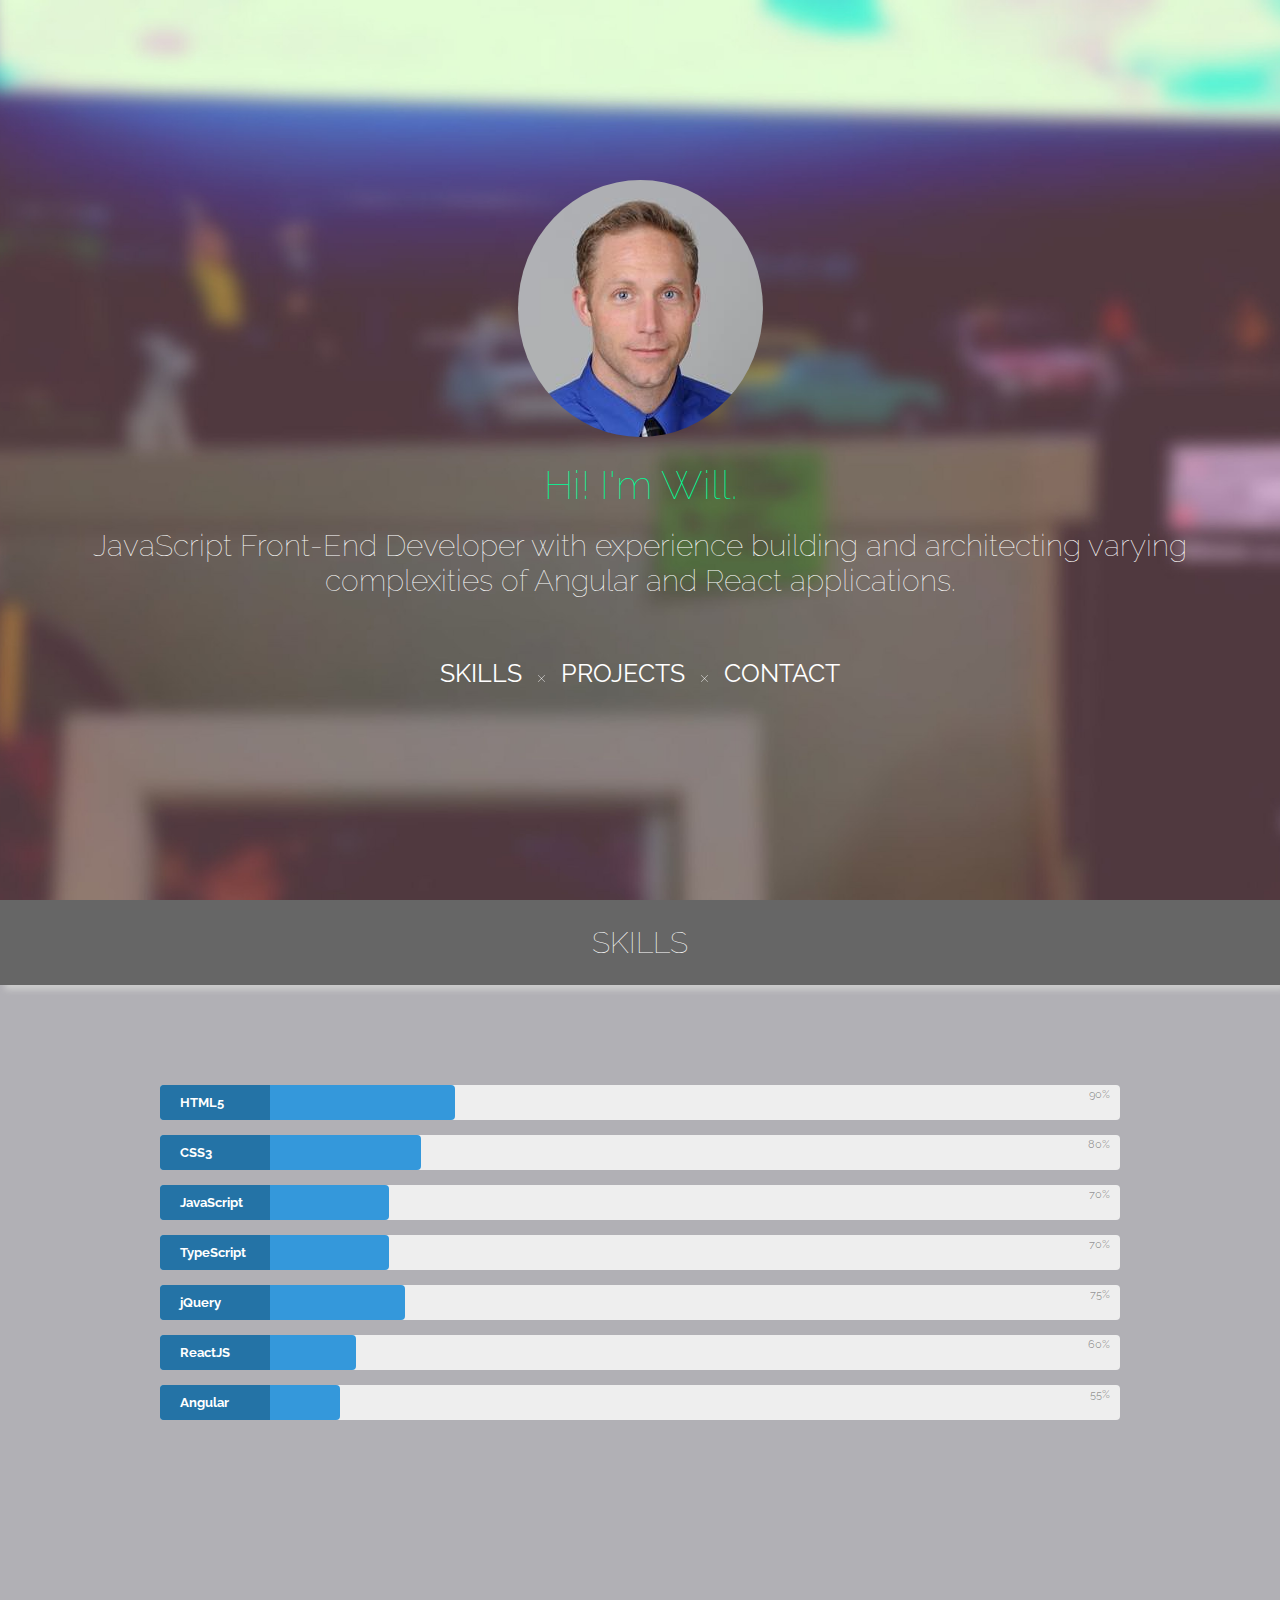
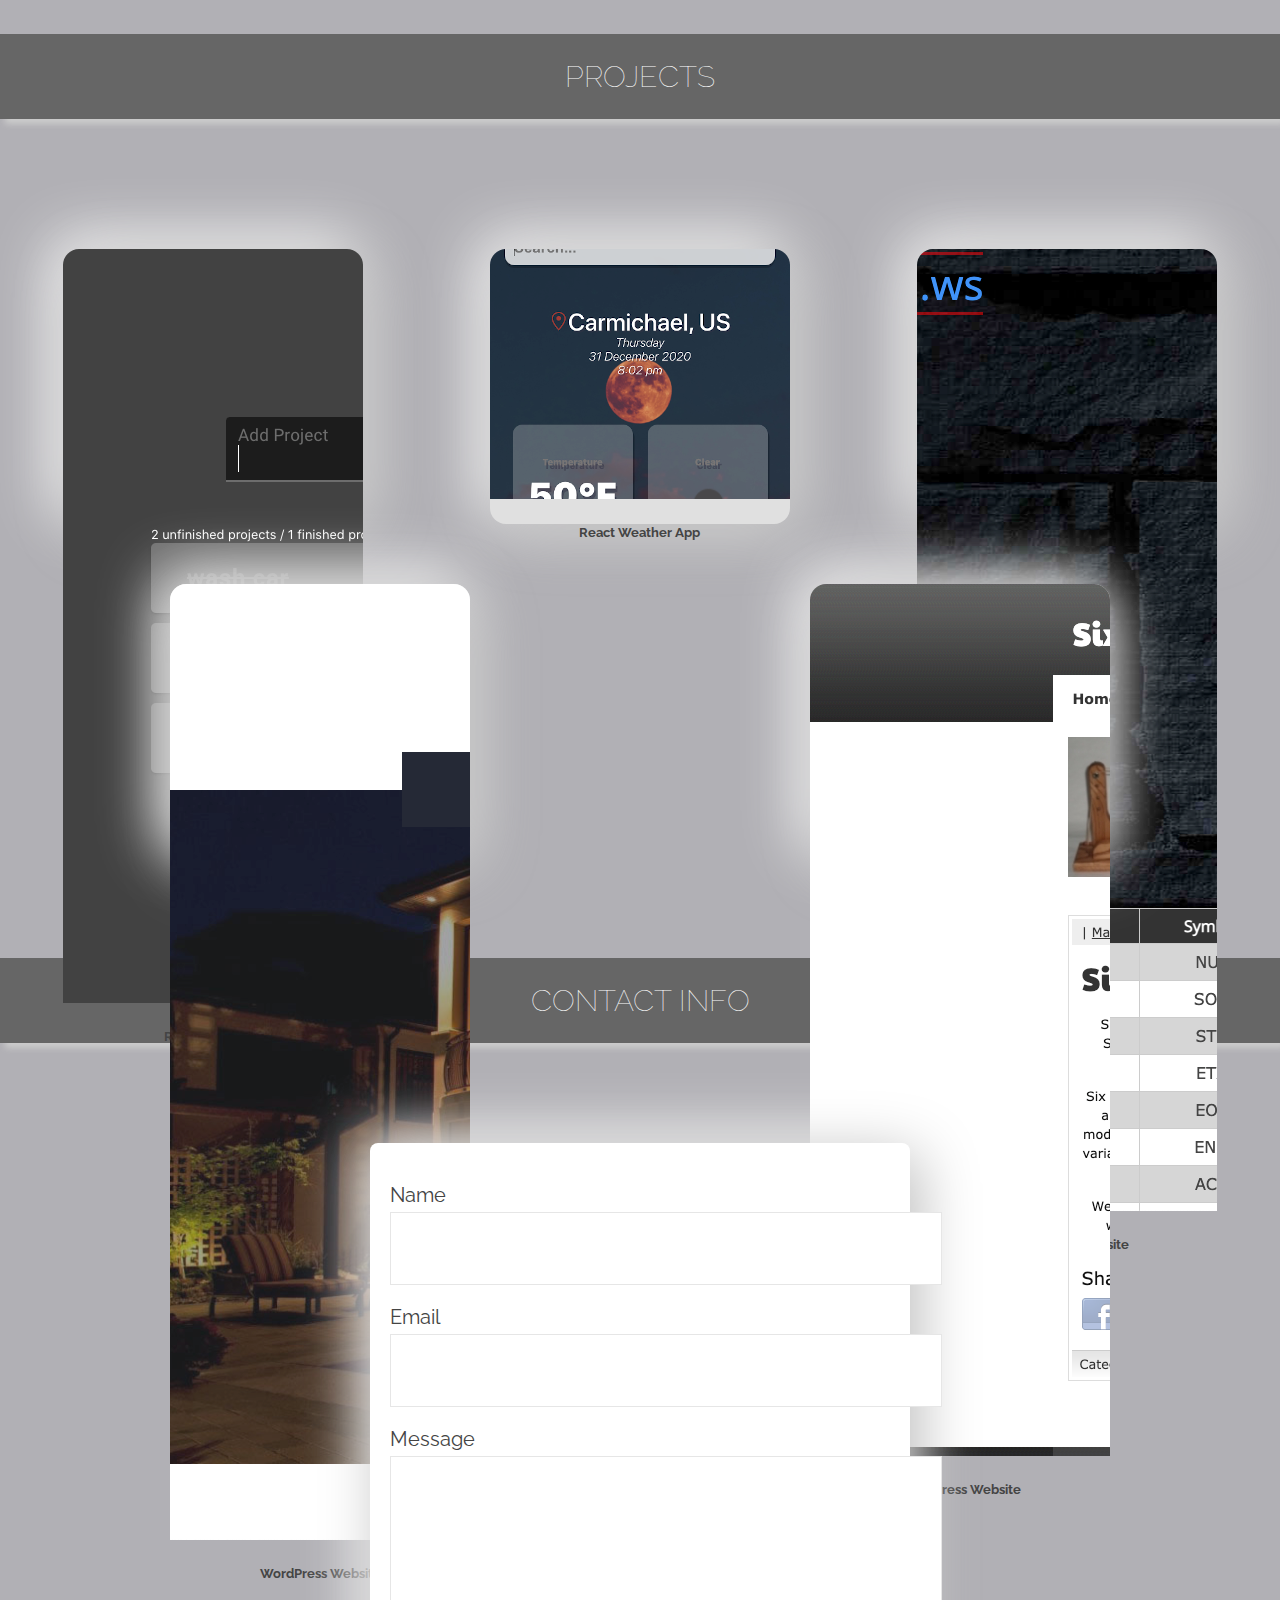
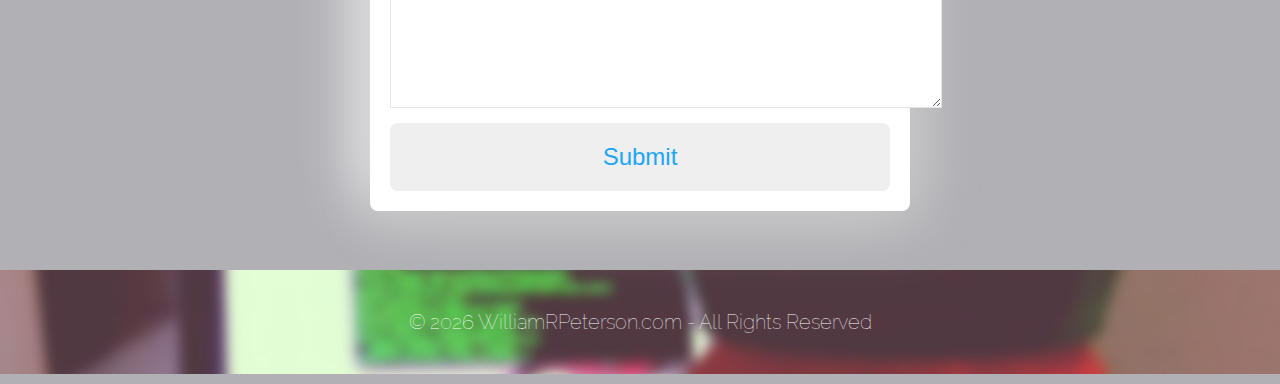
==== commit ad454265: "minor responsiveness adjustments" ====
--- a/index.html
+++ b/index.html
@@ -23,7 +23,7 @@
 			<div id="header-info">
 				<img id="mypic" src="img/profile.png" alt="William Peterson" />
 				<div class="center">
-				<h1>Welcome!</h1>
+				<h1>Hi! I'm Will.</h1>
 				<p>JavaScript Front-End Developer with experience building and architecting varying complexities of Angular and React applications.</p>
 				<ul>
 					<li>
--- a/css/style.css
+++ b/css/style.css
@@ -2,7 +2,6 @@
 	background-color: #b1b0b5;
 	color: #444;
 	font-family: 'Raleway', sans-serif !important;
-	padding: 0;
 	margin: 0;
 }
 
@@ -63,7 +62,7 @@
 }
 
 #header p {
-	font-size: 1.25rem;
+	font-size: 1.875rem;
 	font-weight: 100;
 	color: #FFF;
 	margin: 0.625rem 0;
@@ -83,6 +82,7 @@
 #header ul li {
 	display: inline;
 	padding: 0 0.3125rem;
+	font-size: 1.563rem;
 }
 
 #header ul li a {
@@ -275,13 +275,19 @@
 
 #projects .card {
 	background: #e0e0e0;
-	box-shadow: 1.25rem 1.25rem 3.75rem #bebebe, -1.25rem -1.25rem 3.75rem #ffffff;
 	border-radius: 1rem !important;
 	width: 18.75rem;
 	margin: 1.875rem 1.25rem;
 	border: none !important;
-	height: 17.188;
+	height: 17.188rem;
 	cursor: pointer;
+	box-shadow: 0.625rem 0.625rem 3.75rem #bebebe, -0.625rem -0.625rem 3.75rem #ffffff;
+}
+
+#projects .card:hover, 
+#projects .card:focus, 
+#projects .card:active {
+	box-shadow: 1.25rem 1.25rem 3.75rem #bebebe, -1.25rem -1.25rem 3.75rem #ffffff;
 }
 
 #projects .card-img {
@@ -321,10 +327,16 @@
 	max-width: 31.25rem;
 	margin: 0 auto;
 	padding: 1.25rem;
-	box-shadow: 0 0 1.25rem #000010;
+	box-shadow: 0.625rem 0.625rem 3.75rem #bebebe, -0.625rem -0.625rem 3.75rem #ffffff;
 	background-color: white;
 	border-radius: 0.5rem;
 	margin-bottom: 1.25rem;
+}
+
+#contact .form-container:hover,
+#contact .form-container:focus,
+#contact .form-container:active {
+	box-shadow: 1.25rem 1.25rem 3.75rem #bebebe, -1.25rem -1.25rem 3.75rem #ffffff;	
 }
 
 #contact .form-group {
@@ -423,61 +435,69 @@
 	color: #0F9;
 }
 
+@media screen and (min-width: 1800px) {
+	body {margin: 0 20%;}
+}
 @media screen and (max-width: 1024px) and (max-height: 600px) {
 	#header-info { top: 8vh; }
 }
 
 @media screen and (max-width: 960px) {
-	header ul { display: none; }
+	header ul li { display: none; }
 	footer { background-size: auto; text-align: center; }
+}
+
+@media screen and (max-width: 896px) and (max-height: 414px) {
+	#header-info { display: flex; top: 14vh; }
+	#header #mypic { align-self: center; margin-left: 0.625rem; }
+	#header p { font-size: 1.25rem; padding: 1.25rem; }
+	#header ul li { font-size: 1.25rem; }
+}
+
+@media screen and (max-width: 853px) and (max-height: 480px) {
+	#header-info { display: flex; top: 16vh; }
+	#header #mypic { align-self: center; margin-left: 0.625rem; }
+	#header p { font-size: 1.25rem; padding: 0 1.25rem; }
+	#header ul li { font-size: 1.25rem; }
+}
+
+@media screen and (max-width: 812px) and (max-height: 375px) { 
+	#header-info { display: flex; top: 12vh; }
+	#header #mypic { align-self: center; margin-left: 0.625rem; }
+	#header p { font-size: 1.25rem; padding: 0 0.625rem; }
+	#header ul li { font-size: 1.25rem; }
+}
+
+@media screen and (max-width: 736px) and (max-height: 414px) {
+	#header-info { display: flex; top: 14vh; }
+	#header #mypic { align-self: center; margin-left: 0.625rem; }
+	#header p { font-size: 1.25rem; padding: 0 1.25rem; }
+	#header ul li { font-size: 1.25rem; }
+}
+
+@media screen and (max-width: 667px) and (max-height: 375px) { 
+	#header-info { display: flex; top: 12vh; }
+	#header #mypic { align-self: center; margin-left: 0.625rem; }
+	#header p { font-size: 1rem; }
+	#header ul li { font-size: 1rem; }
 }
 
 @media screen and (max-width: 600px) {
 	header .center { width: 95%; }
 	#header p { font-size: 1.5rem; }
-	#header ul { font-size: 1.5rem; }
+	#header ul li { font-size: 1.5rem; }
 	#skills { padding-bottom: 0; }
 }
-
 @media screen and (max-width: 568px) and (max-height: 320px) {
-	#header-info { display: flex; top: 25px;}
-	#header #mypic { align-self: center; margin-left: 10px; }
-	#header p { font-size: 1rem; padding: 0; margin: 0; }
-	#header ul { font-size: 1rem; }
-}
-
-@media screen and (max-width: 667px) and (max-height: 375px) { 
-	#header-info { display: flex; top: 60px;}
-	#header #mypic { align-self: center; margin-left: 10px; }
-	#header p { font-size: 1rem; padding: 0; margin: 0; }
-	#header ul { font-size: 1rem; }
-}
-
-@media screen and (max-width: 812px) and (max-height: 375px) { 
-	#header-info { display: flex; top: 60px;}
-	#header #mypic { align-self: center; margin-left: 10px; }
-	#header p { font-size: 1rem; padding: 0; margin: 0; }
-	#header ul { font-size: 1rem; }
-}
-
-@media screen and (max-width: 736px) and (max-height: 414px) {
-	#header-info { display: flex; top: 60px;}
-	#header #mypic { align-self: center; margin-left: 10px; }
-	#header p { font-size: 1.25rem; padding: 10px; margin: 0; }
-	#header ul { font-size: 1.25rem; }
-}
-
-@media screen and (max-width: 896px) and (max-height: 414px) {
-	#header-info { display: flex; top: 60px;}
-	#header #mypic { align-self: center; margin-left: 10px; }
-	#header p { font-size: 1.25rem; padding: 10px; margin: 0; }
-	#header ul { font-size: 1.25rem; }
-}
-
+	#header-info { display: flex; top: 5vh; }
+	#header #mypic { align-self: center; margin-left: 0.625rem; }
+	#header p { font-size: 1rem; padding: 0 0.625rem; }
+	#header ul li { font-size: 1rem; }
+}
 @media screen and (max-width: 480px) {
 	#header-info { top: 10vh; }
 	#header p { font-size: 1.25rem; }
-	#header ul { font-size: 1.25rem; }
+	#header ul li{ font-size: 1.25rem; }
 }
 
 @media screen and (max-width: 414px) {
@@ -488,9 +508,9 @@
 
 @media screen and (max-width: 375px) {
 	#header p { font-size: 1rem; }
-	#header ul { font-size: 1rem; }
+	#header ul li { font-size: 1rem; }
 }
 
 @media screen and (max-width: 320px) {
 	body { width: 20rem; }
-}
+}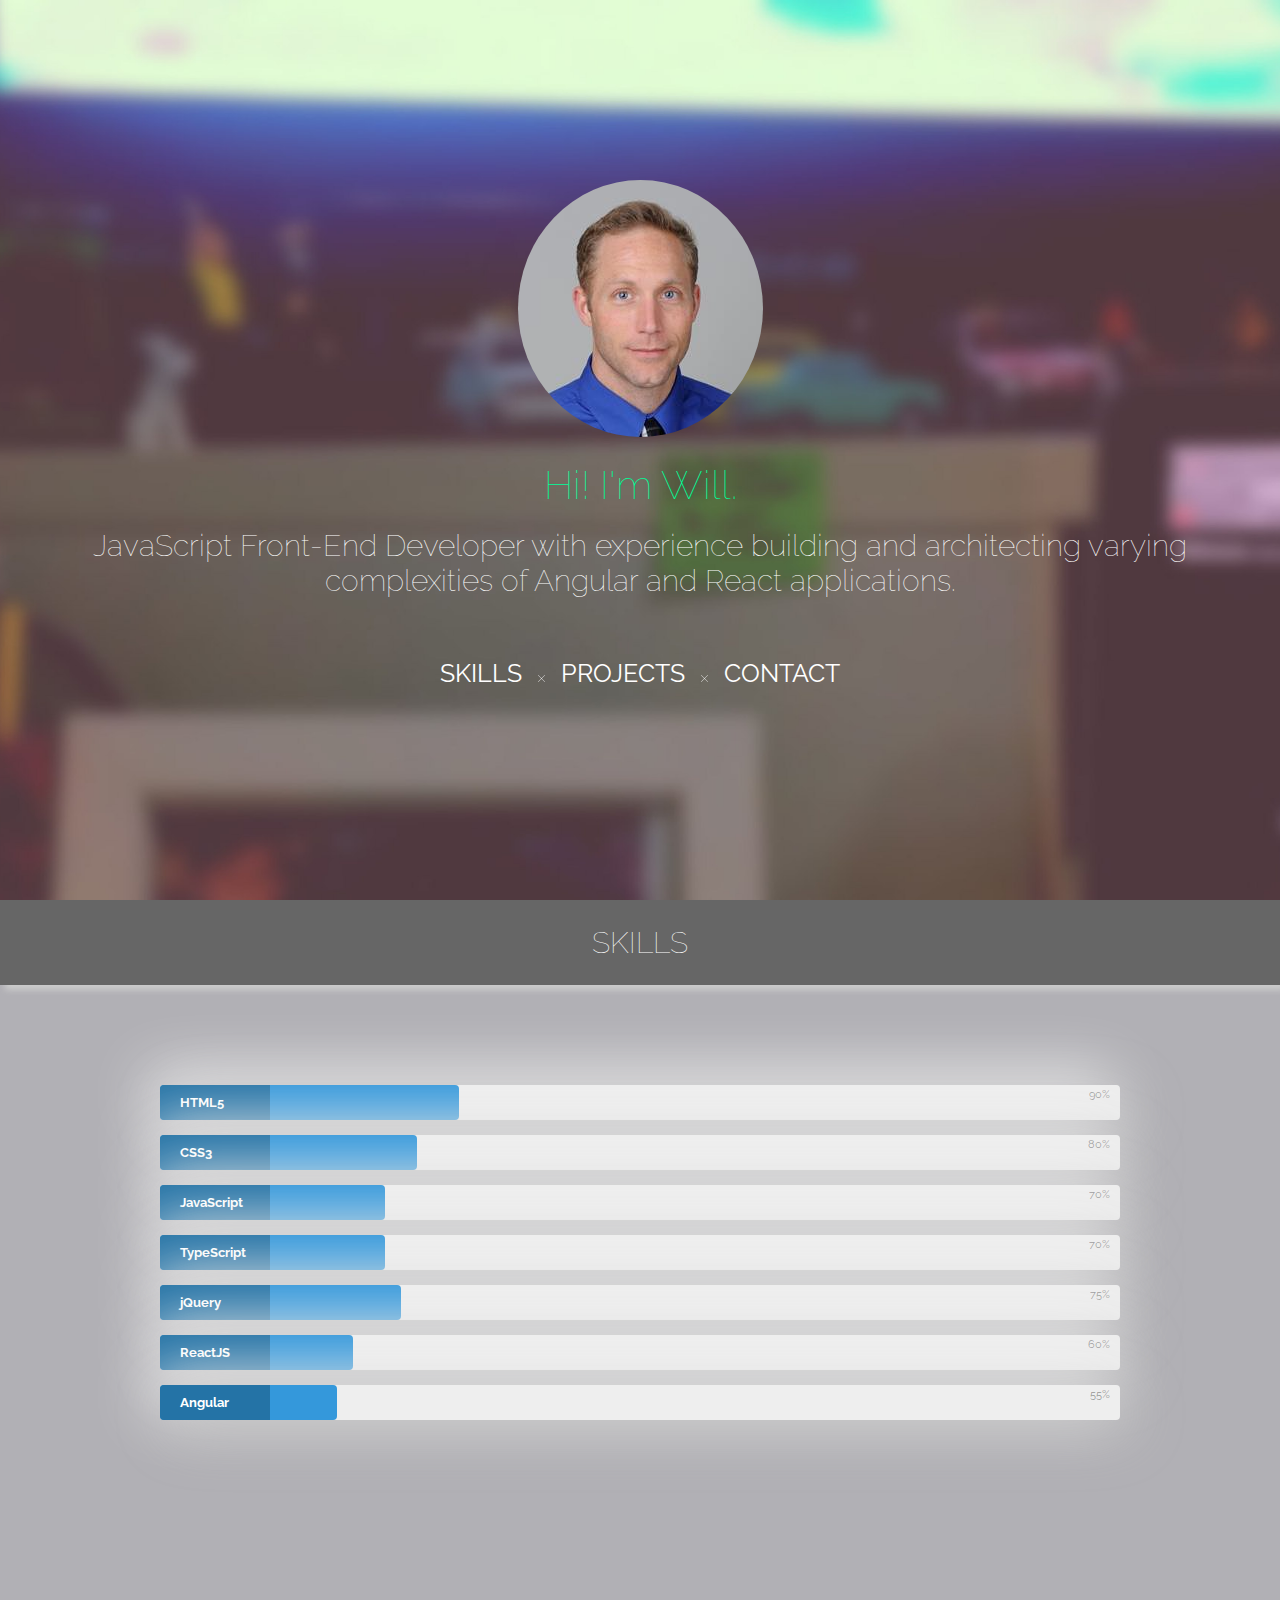
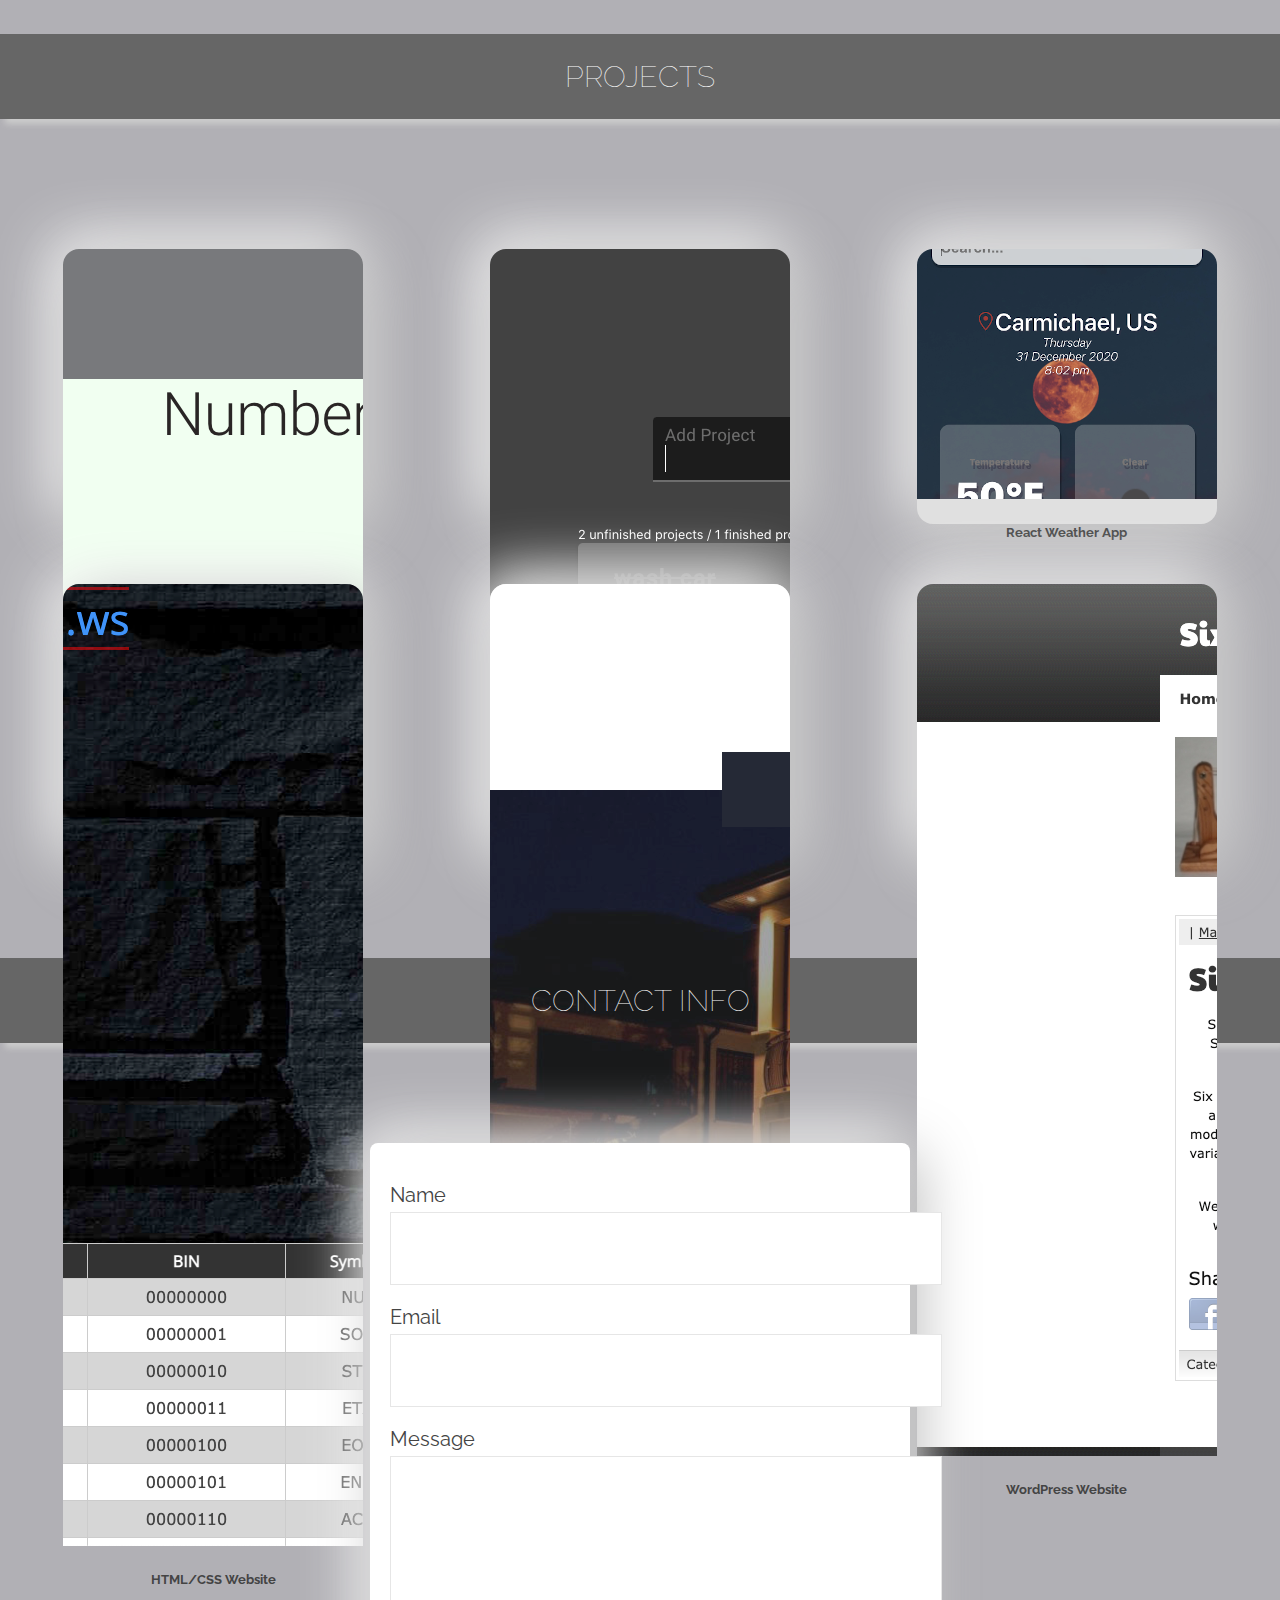
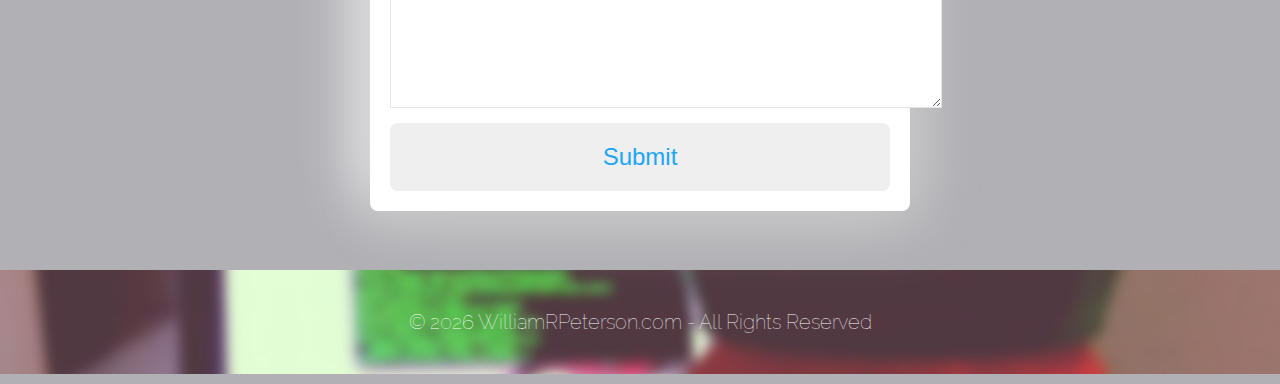
==== commit 2a877569: "added roman numeral converter app to projects" ====
--- a/index.html
+++ b/index.html
@@ -92,6 +92,25 @@
 			<h2 class="section">Projects</h2>
 			<div class="fix-top">
 				<!-- pop up begin -->
+				<div class='popup' id='roman-numeral-converter'>
+					<div class='popup-header'>
+						<div class='title'>React Roman Numeral Converter App</div>
+						<button data-close-button class='close-button'>&times;</button>
+					</div>
+					<div class='popup-body'>
+						Technologies used:
+						<ul>
+							<li>html</li>
+							<li>css</li>
+							<li>javascript</li>
+							<li><a href='https://reactjs.org' target='_blank'>reactjs</a></li>
+							<li><a href='https://material-ui.com' target='_blank'>material ui</a></li>
+						</ul>
+						See it live on 
+						<a href='https://will-peterson.github.io/roman-numeral-converter/' target='_blank'>GibHub Pages</a> or visit the 
+						<a href='https://github.com/will-peterson/roman-numeral-converter' target='_blank'>GitHub repository</a>.
+					</div>
+				</div>
 				<div class='popup' id='react-todo-app'>
 					<div class='popup-header'>
 						<div class='title'>React Todo App</div>
@@ -103,7 +122,8 @@
 							<li>html</li>
 							<li>css</li>
 							<li>javascript</li>
-							<li>reactjs</li>
+							<li><a href='https://reactjs.org' target='_blank'>reactjs</a></li>
+							<li><a href='https://material-ui.com' target='_blank'>material ui</a></li>
 							<li>local storage</li>
 						</ul>
 						See it live on 
@@ -122,8 +142,8 @@
 							<li>html</li>
 							<li>css</li>
 							<li>javascript</li>
-							<li>reactjs</li>
-							<li>weather api</li>
+							<li><a href='https://reactjs.org' target='_blank'>reactjs</a></li>
+							<li><a href='https://openweathermap.org' target='_blank'>weather api</a></li>
 						</ul>
 						See it live on 
 						<a href='https://will-peterson.github.io/weather-app/' target='_blank'>GibHub Pages</a> or visit the 
@@ -185,6 +205,14 @@
 				<div id='overlay'></div>
 				<!-- pop up end -->
 				<div class='card-container'>
+					<div data-popup-target="#roman-numeral-converter" class="card">
+						<div class='card-img'>
+							<img src="img/thumbnails/roman-numeral-converter.png" class="card-img-top" alt="React Roman Numeral Converter App">
+						</div>
+						<div class="card-body">
+							<h5 class="card-title">React Roman Numeral Converter App</h5>
+						</div>
+					</div>
 					<div data-popup-target="#react-todo-app" class="card">
 						<div class='card-img'>
 							<img src="img/thumbnails/projects-app.png" class="card-img-top" alt="React Todo App">
--- a/css/style.css
+++ b/css/style.css
@@ -154,6 +154,13 @@
 	-ms-transition-property: width, background-color;
 	-o-transition-property: width, background-color;
 	transition-property: width, background-color;
+	box-shadow: 0.625rem 0.625rem 3.75rem #bebebe, -0.625rem -0.625rem 3.75rem #ffffff;
+}
+
+#skills .chart:hover,
+#skills .chart:focus,
+#skills .chart:active {
+	box-shadow: 1.25rem 1.25rem 3.75rem #bebebe, -1.25rem -1.25rem 3.75rem #ffffff;
 }
 
 #skills .chart-title {
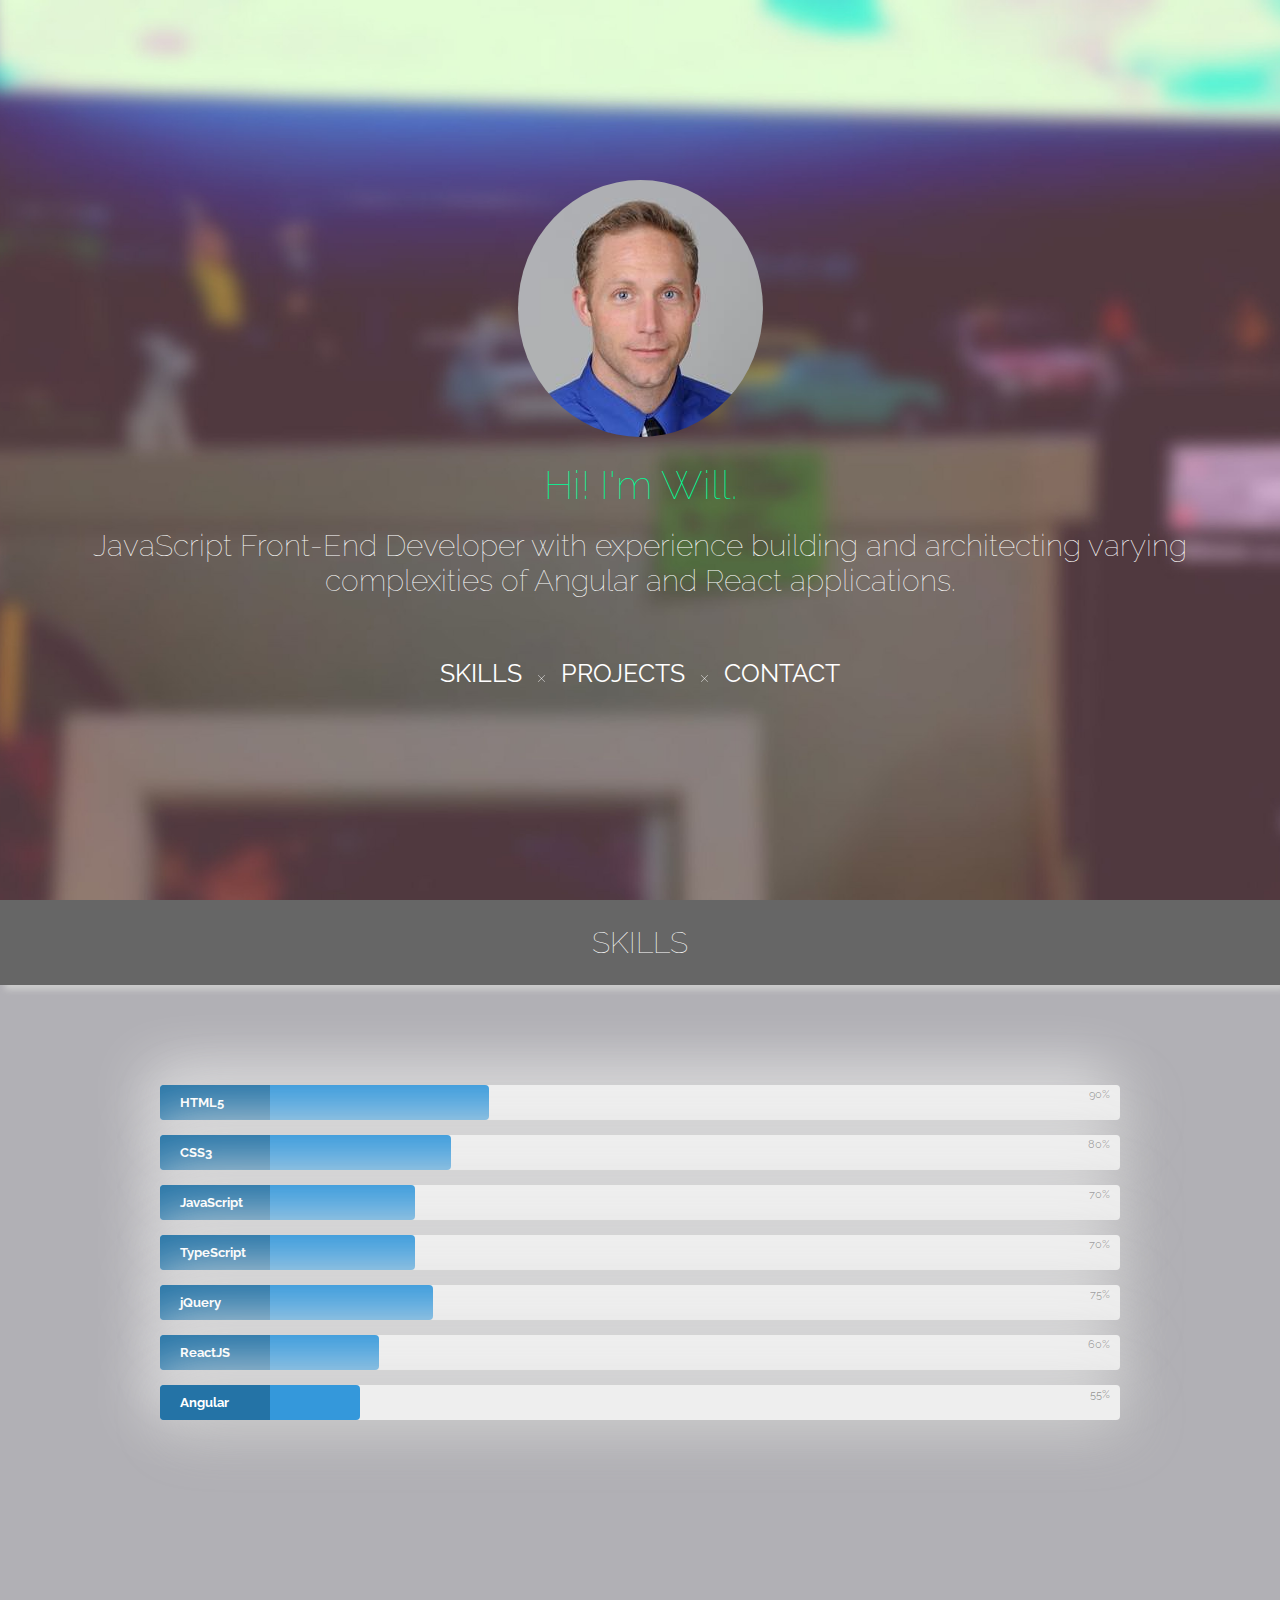
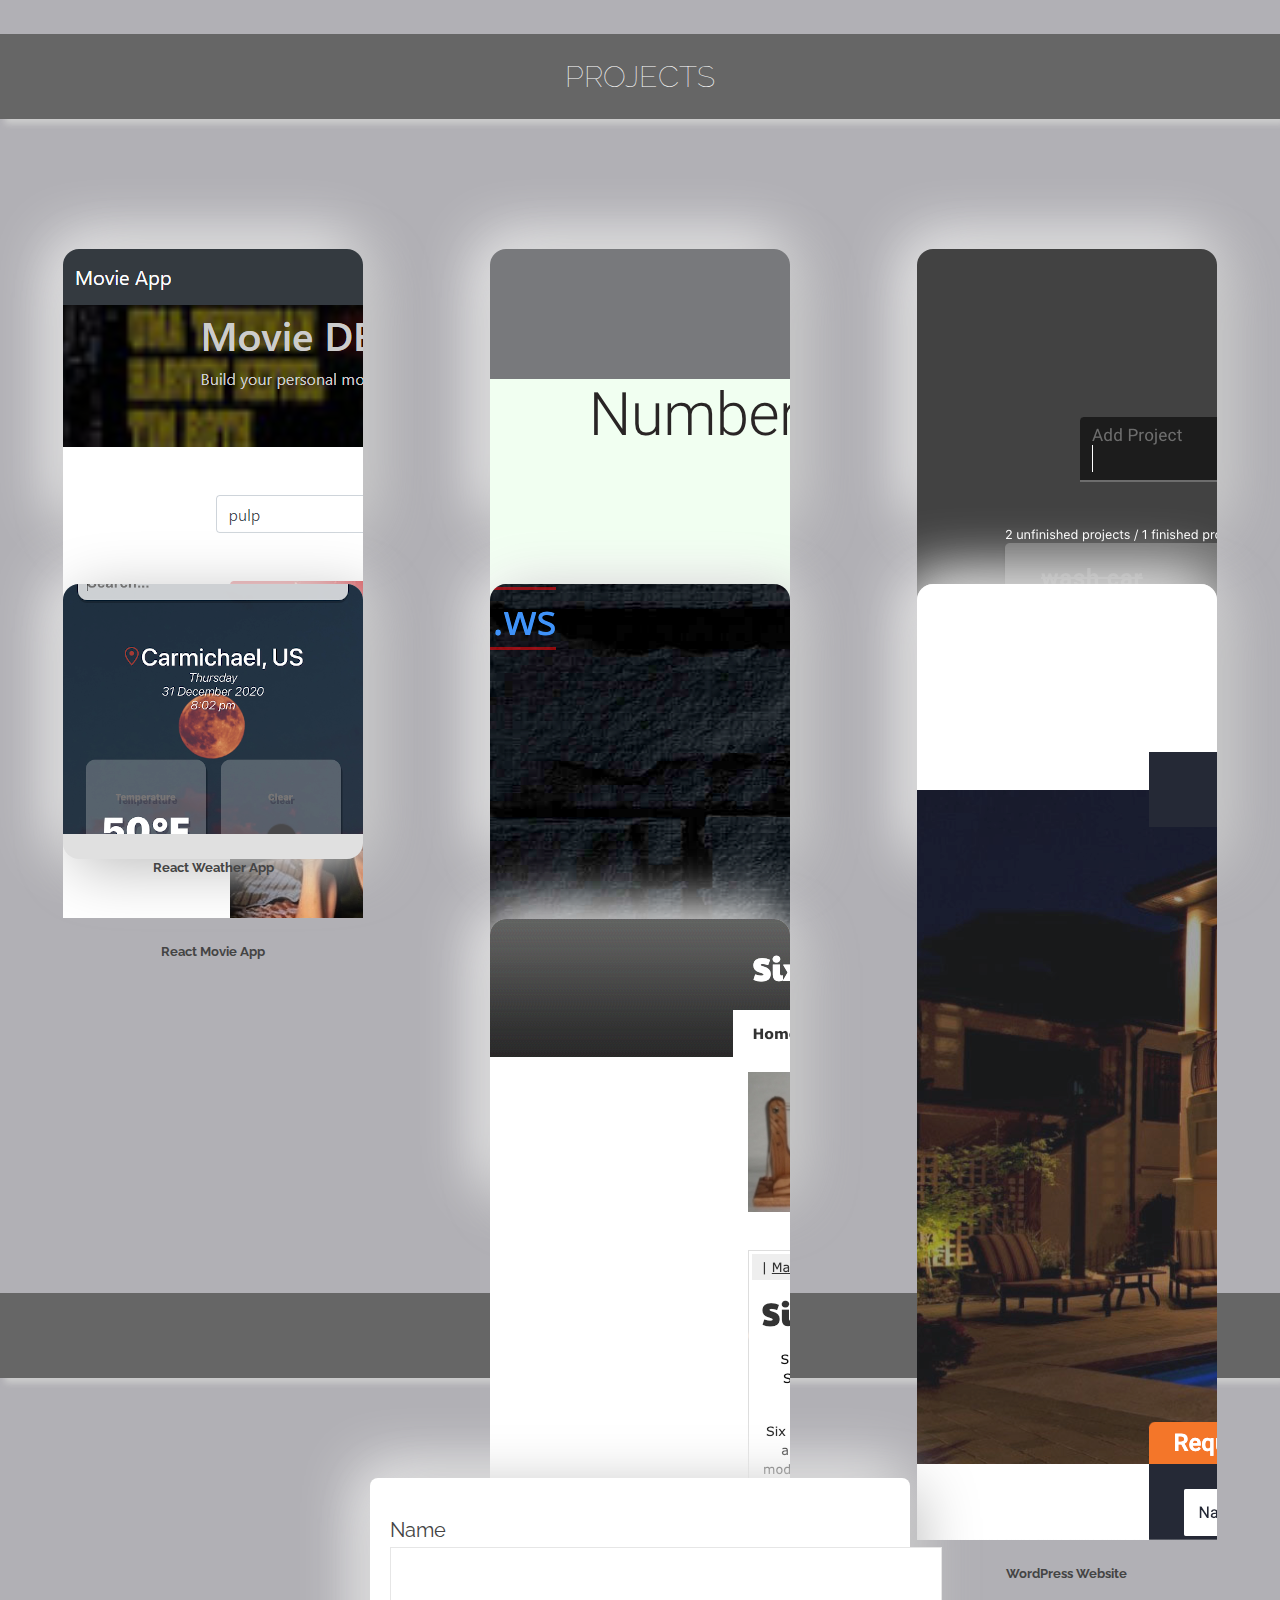
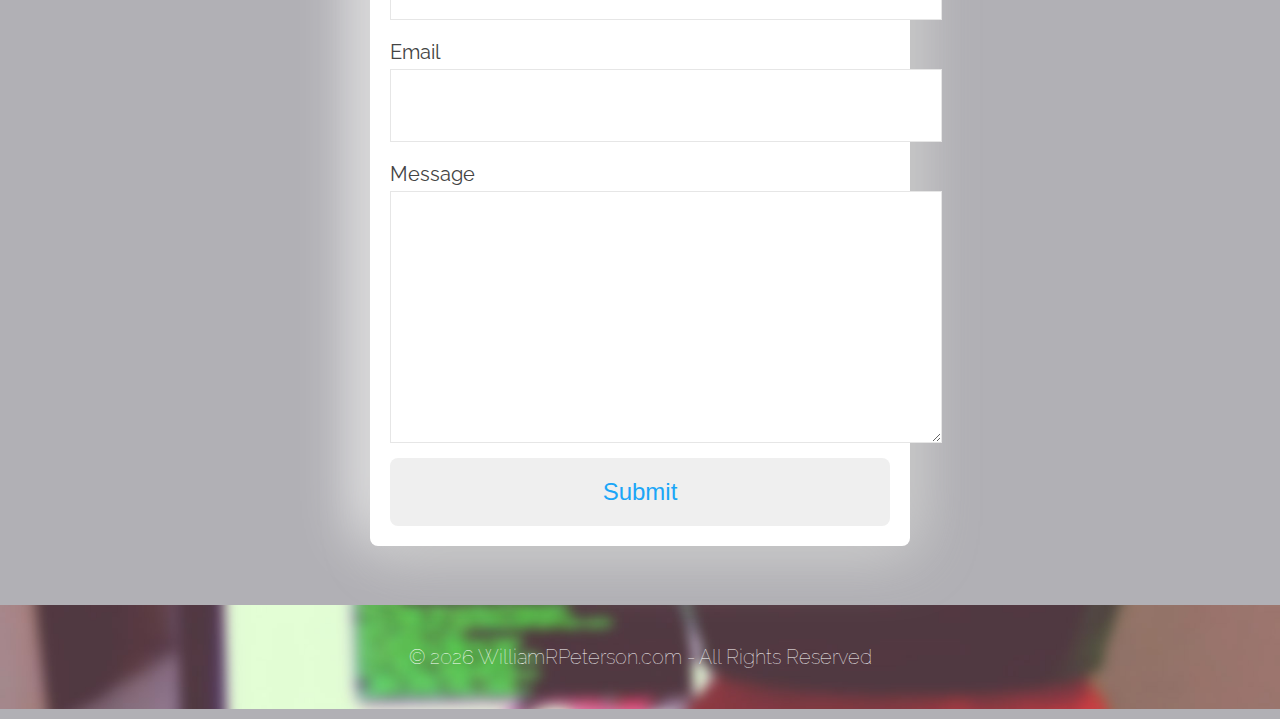
==== commit 9676743b: "added movie app" ====
--- a/index.html
+++ b/index.html
@@ -92,6 +92,28 @@
 			<h2 class="section">Projects</h2>
 			<div class="fix-top">
 				<!-- pop up begin -->
+				<div class='popup' id='movie-app'>
+					<div class='popup-header'>
+						<div class='title'>React Movie App</div>
+						<button data-close-button class='close-button'>&times;</button>
+					</div>
+					<div class='popup-body'>
+						Technologies used:
+						<ul>
+							<li>html</li>
+							<li>css</li>
+							<li>javascript</li>
+							<li><a href='https://reactjs.org' target='_blank'>reactjs</a></li>
+              <li><a href='https://react-bootstrap.github.io/' target='_blank'>react bootstrap</a></li>
+              <li><a href='https://styled-components.com/' target='_blank'>styled components</a></li>
+              <li><a href='https://themoviedb.org/' target='_blank'>movie api</a></li>
+              <li>local storage</li>
+						</ul>
+						See it live on 
+						<a href='https://will-peterson.github.io/movie-app/' target='_blank'>GibHub Pages</a> or visit the 
+						<a href='https://github.com/will-peterson/movie-app/' target='_blank'>GitHub repository</a>.
+					</div>
+        </div>
 				<div class='popup' id='roman-numeral-converter'>
 					<div class='popup-header'>
 						<div class='title'>React Roman Numeral Converter App</div>
@@ -205,6 +227,14 @@
 				<div id='overlay'></div>
 				<!-- pop up end -->
 				<div class='card-container'>
+					<div data-popup-target="#movie-app" class="card">
+						<div class='card-img'>
+							<img src="img/thumbnails/movie-app.png" class="card-img-top" alt="React Movie App">
+						</div>
+						<div class="card-body">
+							<h5 class="card-title">React Movie App</h5>
+						</div>
+          </div>
 					<div data-popup-target="#roman-numeral-converter" class="card">
 						<div class='card-img'>
 							<img src="img/thumbnails/roman-numeral-converter.png" class="card-img-top" alt="React Roman Numeral Converter App">
@@ -212,7 +242,7 @@
 						<div class="card-body">
 							<h5 class="card-title">React Roman Numeral Converter App</h5>
 						</div>
-					</div>
+          </div>
 					<div data-popup-target="#react-todo-app" class="card">
 						<div class='card-img'>
 							<img src="img/thumbnails/projects-app.png" class="card-img-top" alt="React Todo App">
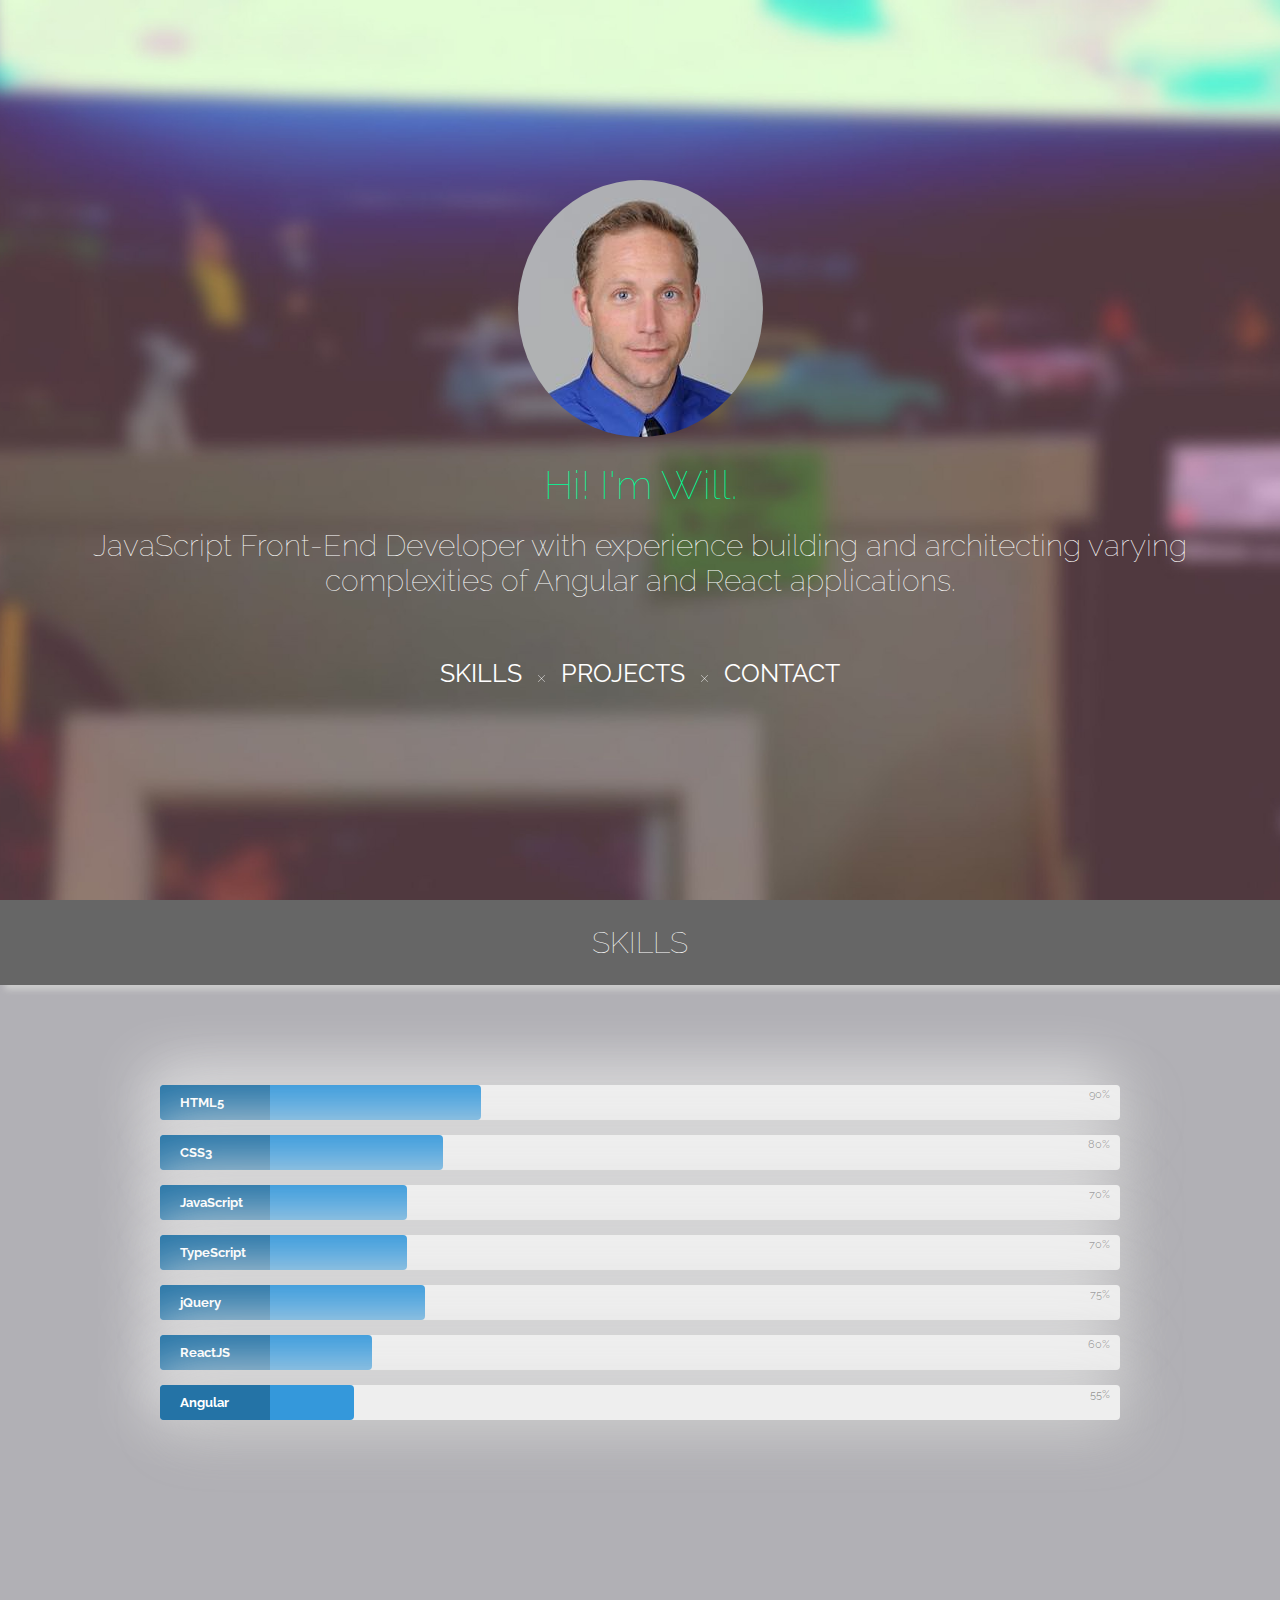
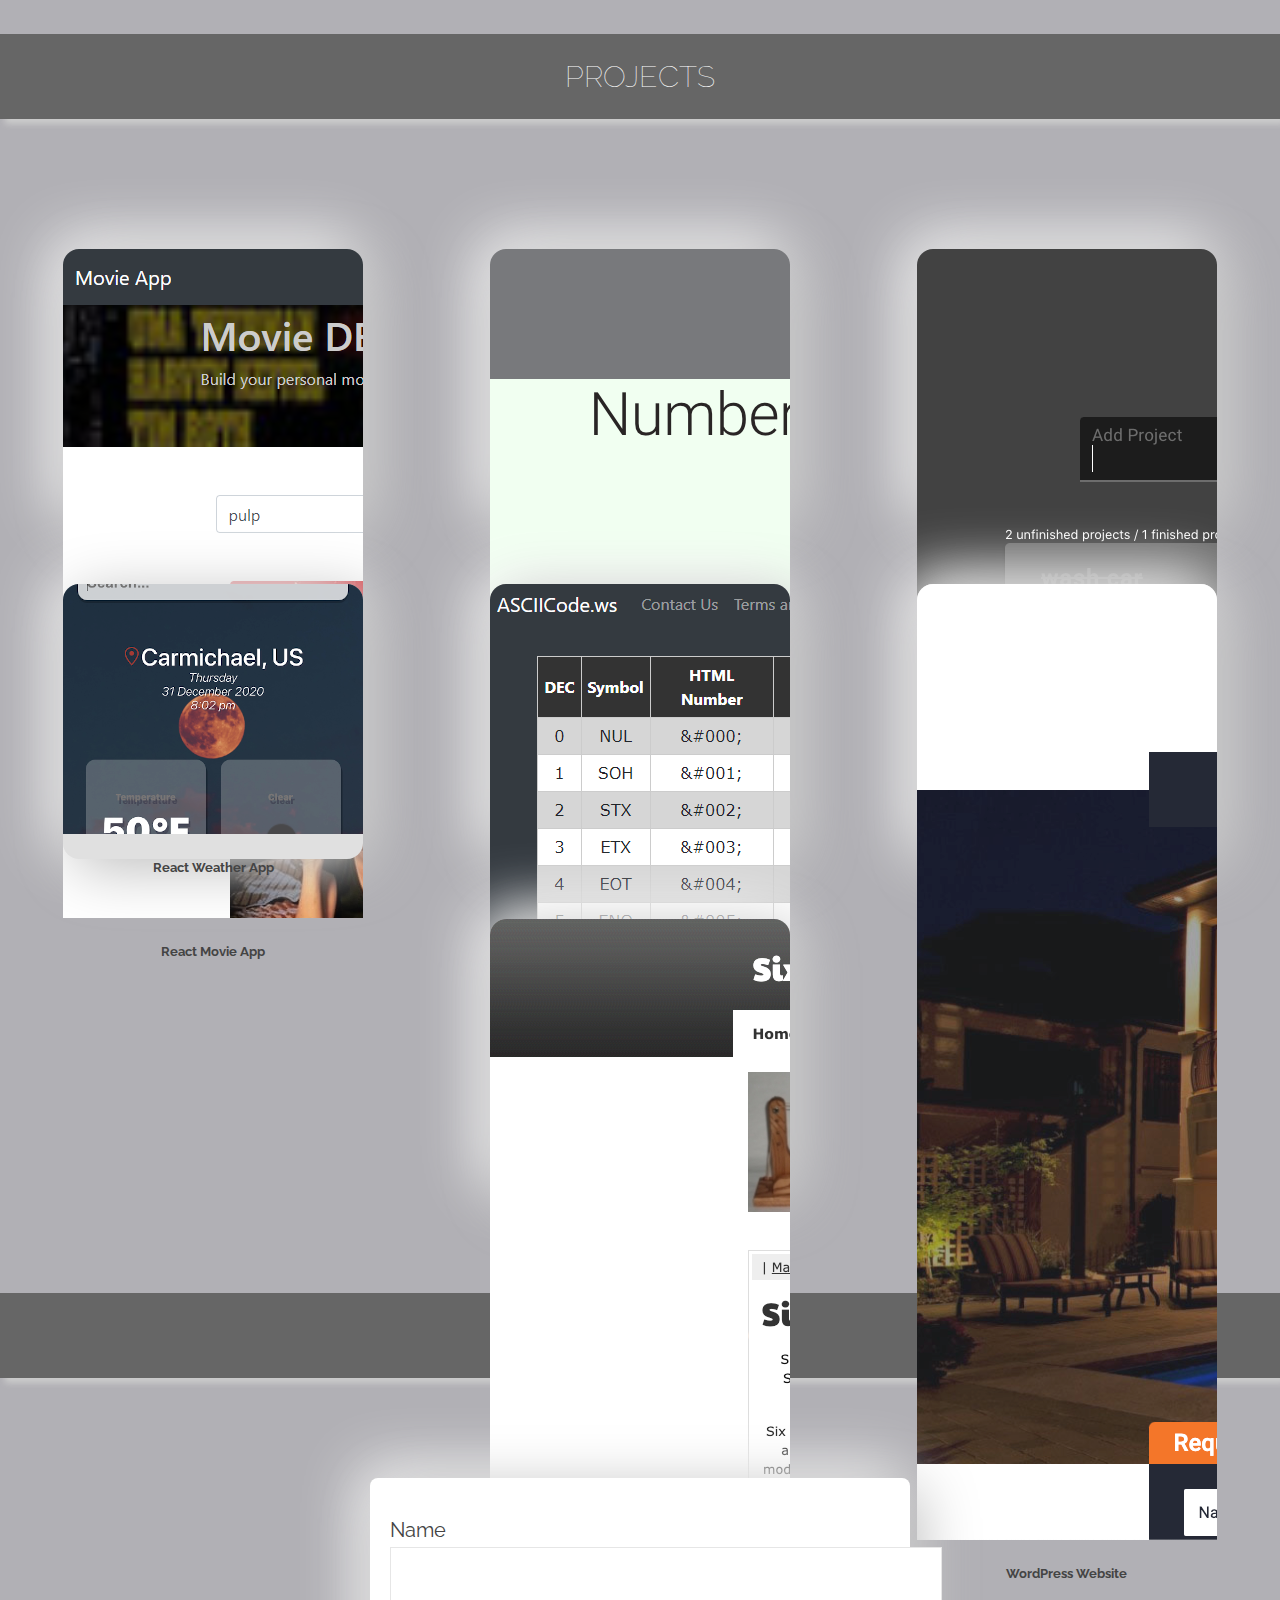
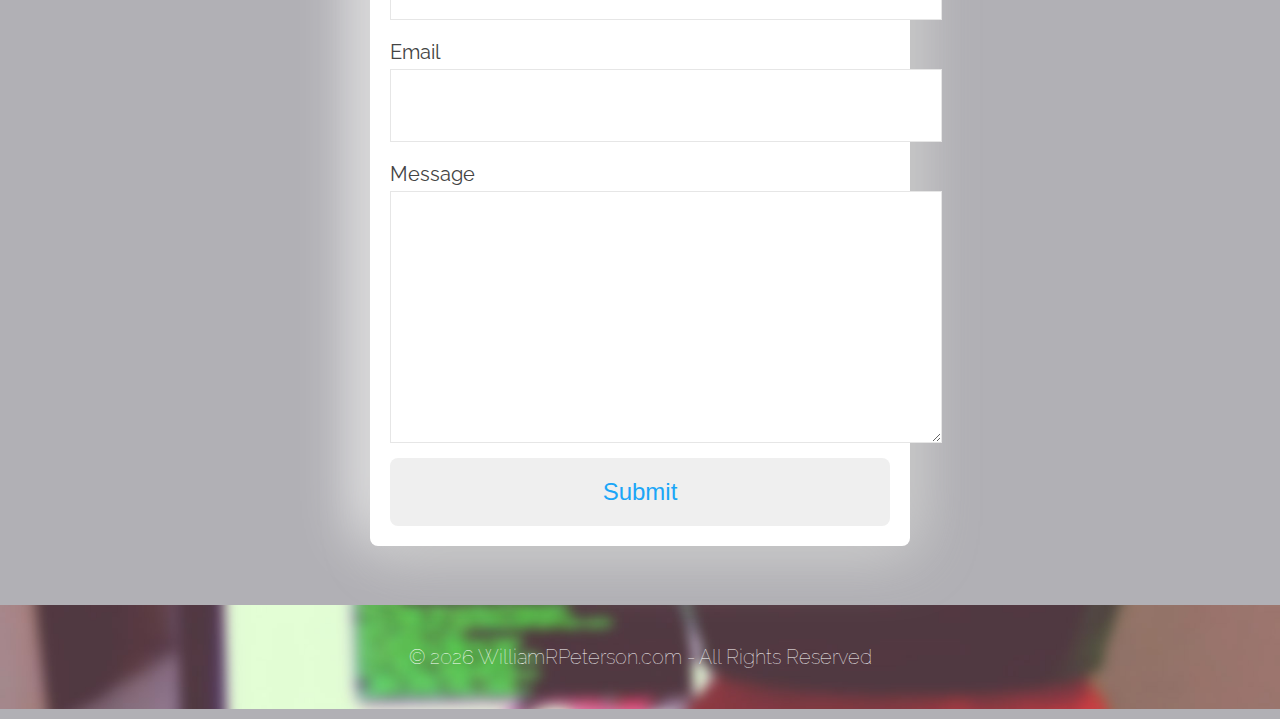
==== commit aaed072a: "feat: update asciicode.ws image and technology infomation" ====
--- a/index.html
+++ b/index.html
@@ -174,17 +174,21 @@
 				</div>
 				<div class='popup' id='ascii'>
 					<div class='popup-header'>
-						<div class='title'>HTML/CSS Website</div>
-						<button data-close-button class='close-button'>&times;</button>
-					</div>
-					<div class='popup-body'>
-						Technologies used:
-						<ul>
-							<li>html</li>
-							<li>css</li>
+						<div class='title'>React SPA</div>
+						<button data-close-button class='close-button'>&times;</button>
+					</div>
+					<div class='popup-body'>
+						Technologies used:
+						<ul>
+							<li>html</li>
+							<li>css</li>
+              <li>javascript</li>
+							<li><a href='https://reactjs.org' target='_blank'>reactjs</a></li>
+              <li><a href='https://reactrouter.com/web/guides/quick-start' target='_blank'>react router</a></li>
+              <li><a href='https://react-bootstrap.github.io/' target='_blank'>react bootstrap</a></li>
 						</ul>
 						See it live 
-						<a href='http://www.asciicode.ws' target='_blank'>here</a> or visit the 
+						<a href='https://asciicode.ws' target='_blank'>here</a> or visit the 
 						<a href='https://github.com/will-peterson/asciicode.ws' target='_blank'>GitHub repository</a>.
 					</div>
 				</div>
@@ -261,10 +265,10 @@
 					</div>
 					<div data-popup-target="#ascii" class="card">
 						<div class='card-img'>
-							<img src="img/thumbnails/asciicodews.png" class="card-img-top" alt="HTML/CSS Website">
-						</div>
-						<div class="card-body">
-							<h5 class="card-title">HTML/CSS Website</h5>
+							<img src="img/thumbnails/asciicodews.png" class="card-img-top" alt="React SPA">
+						</div>
+						<div class="card-body">
+							<h5 class="card-title">React SPA</h5>
 						</div>
 					</div>
 					<div data-popup-target="#toro-electric" class="card">
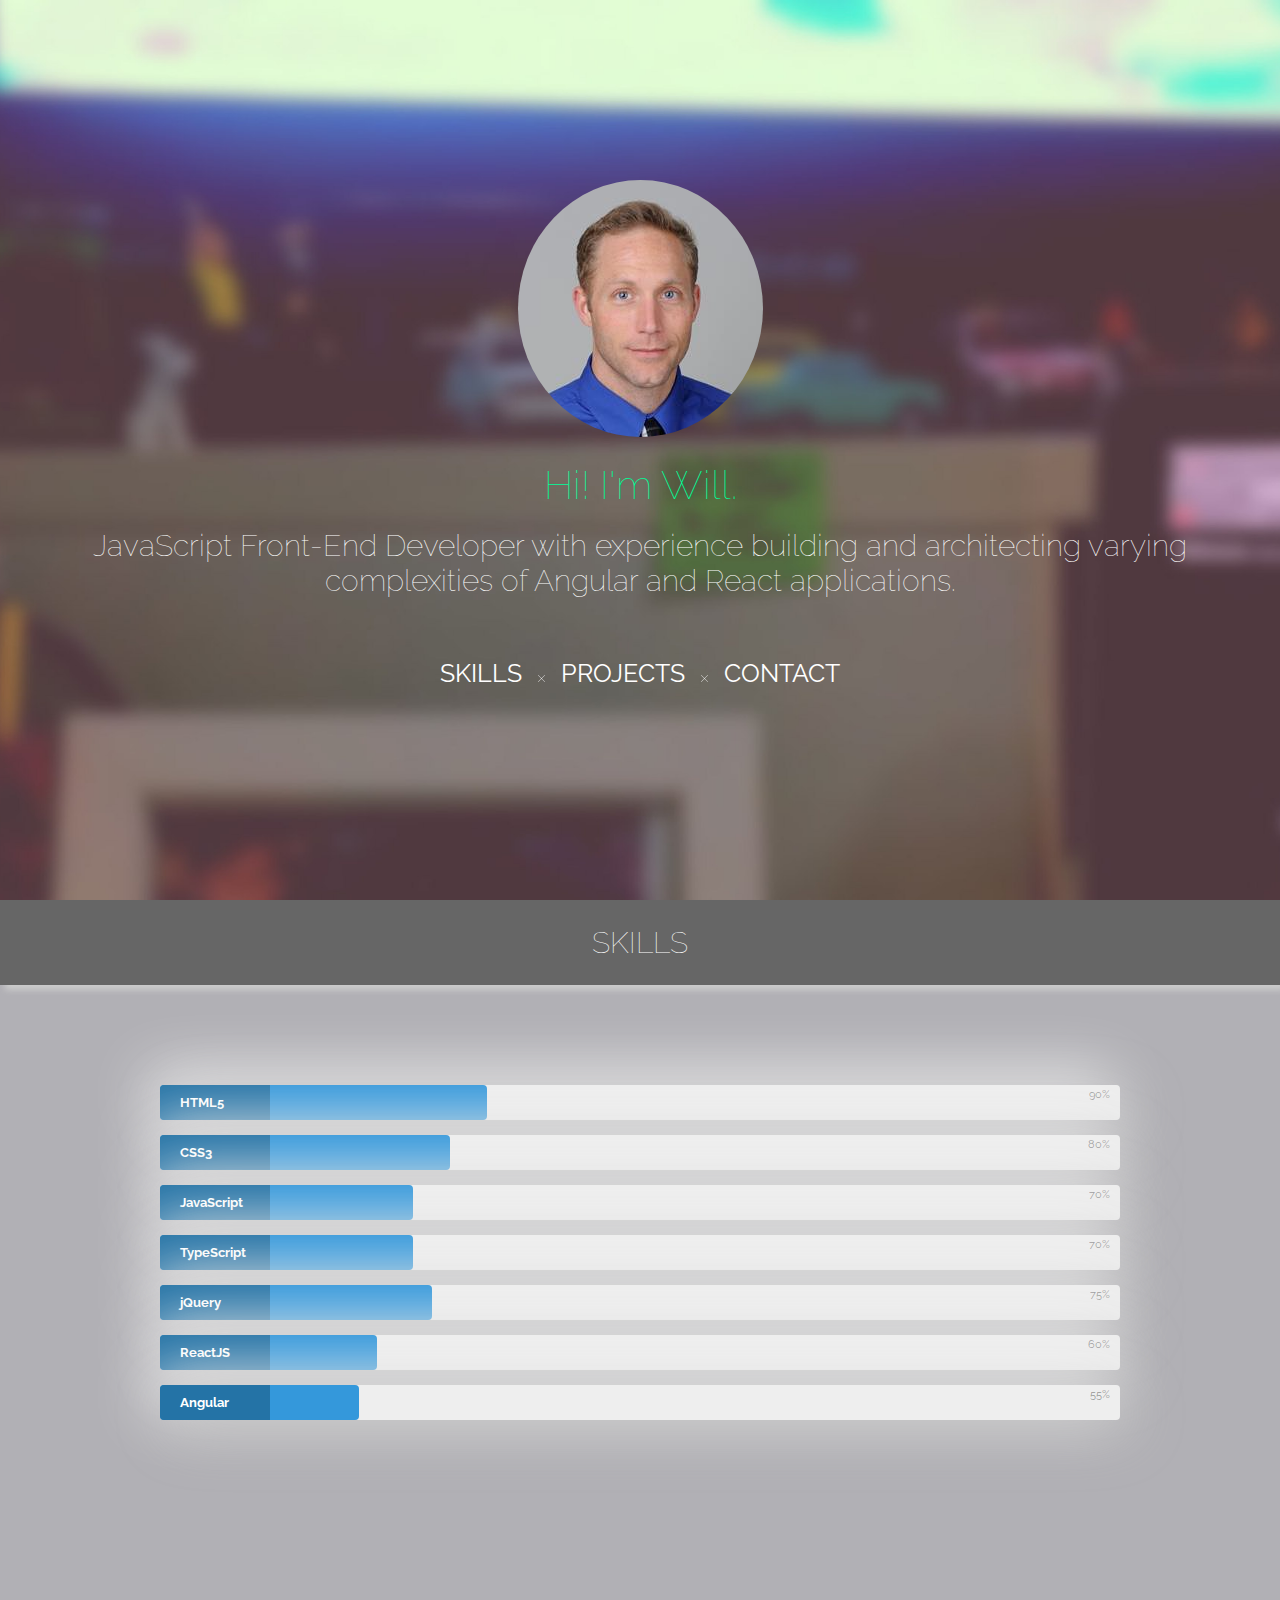
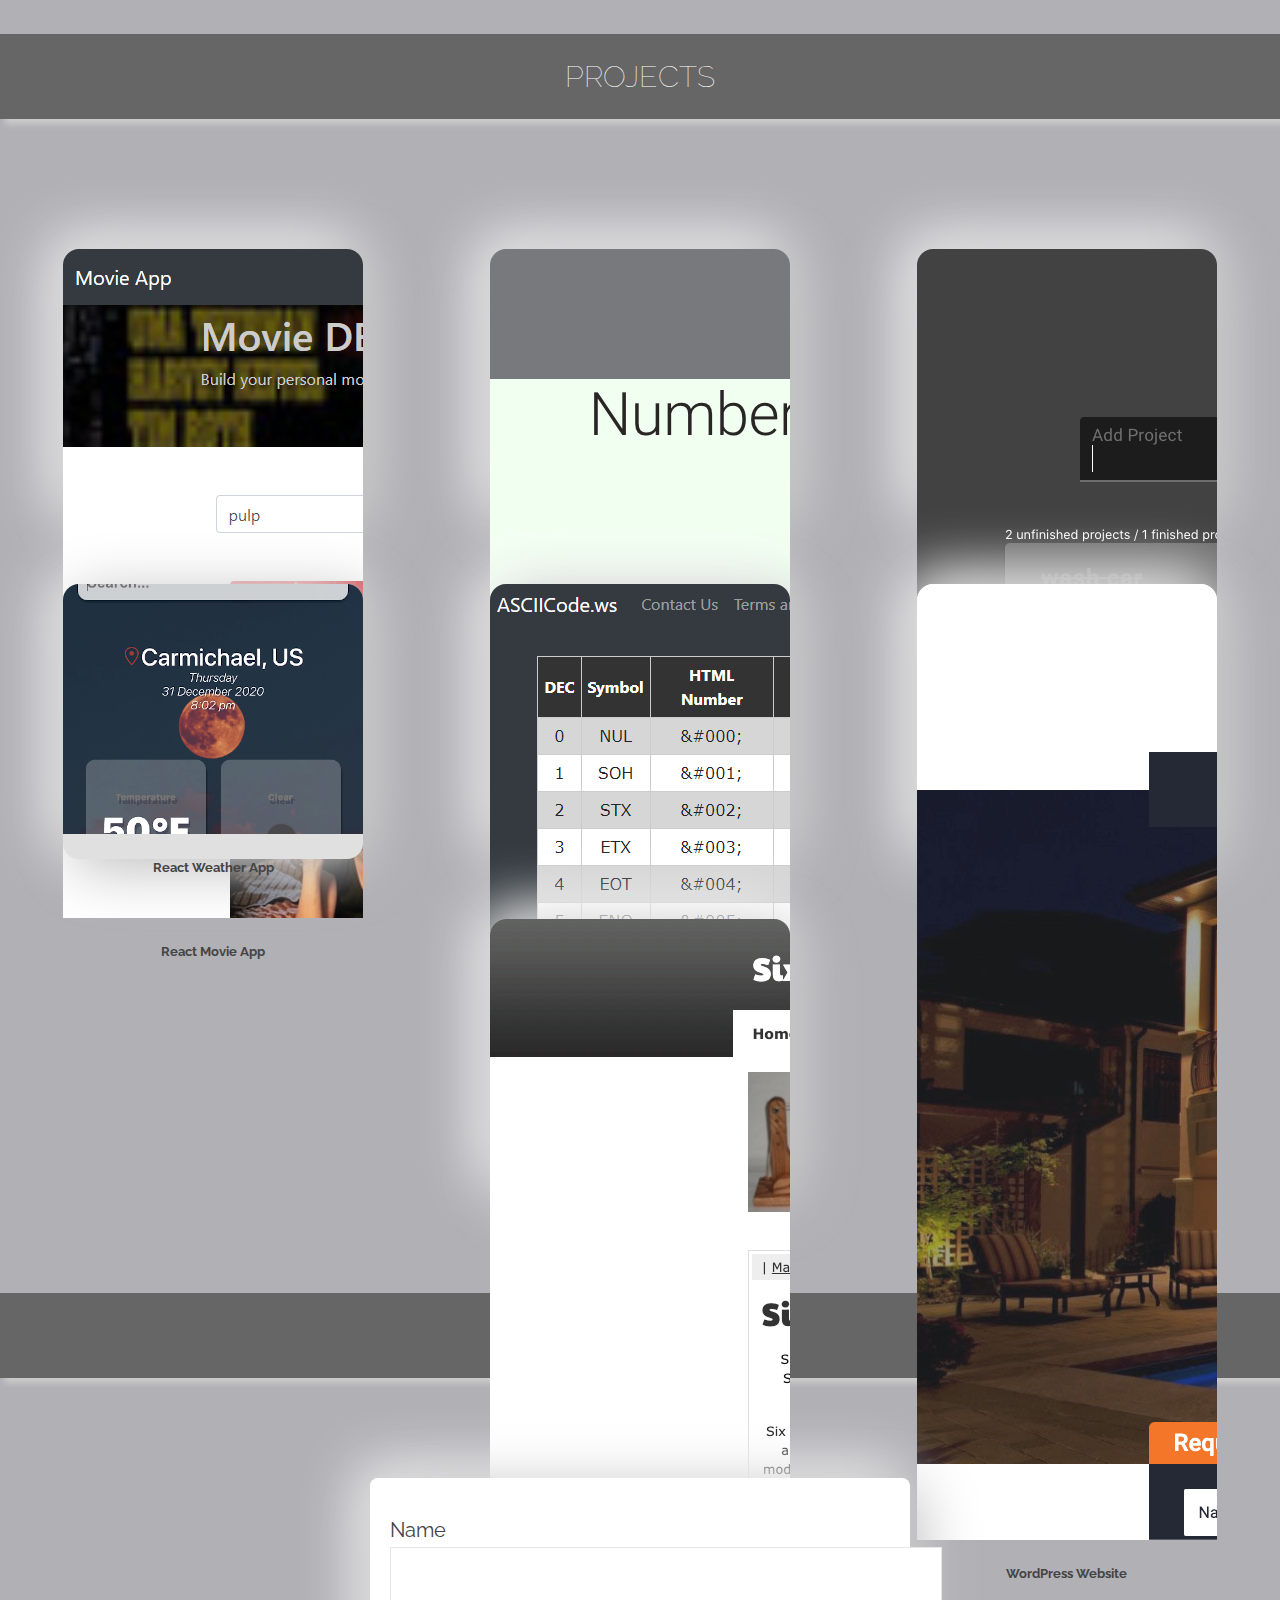
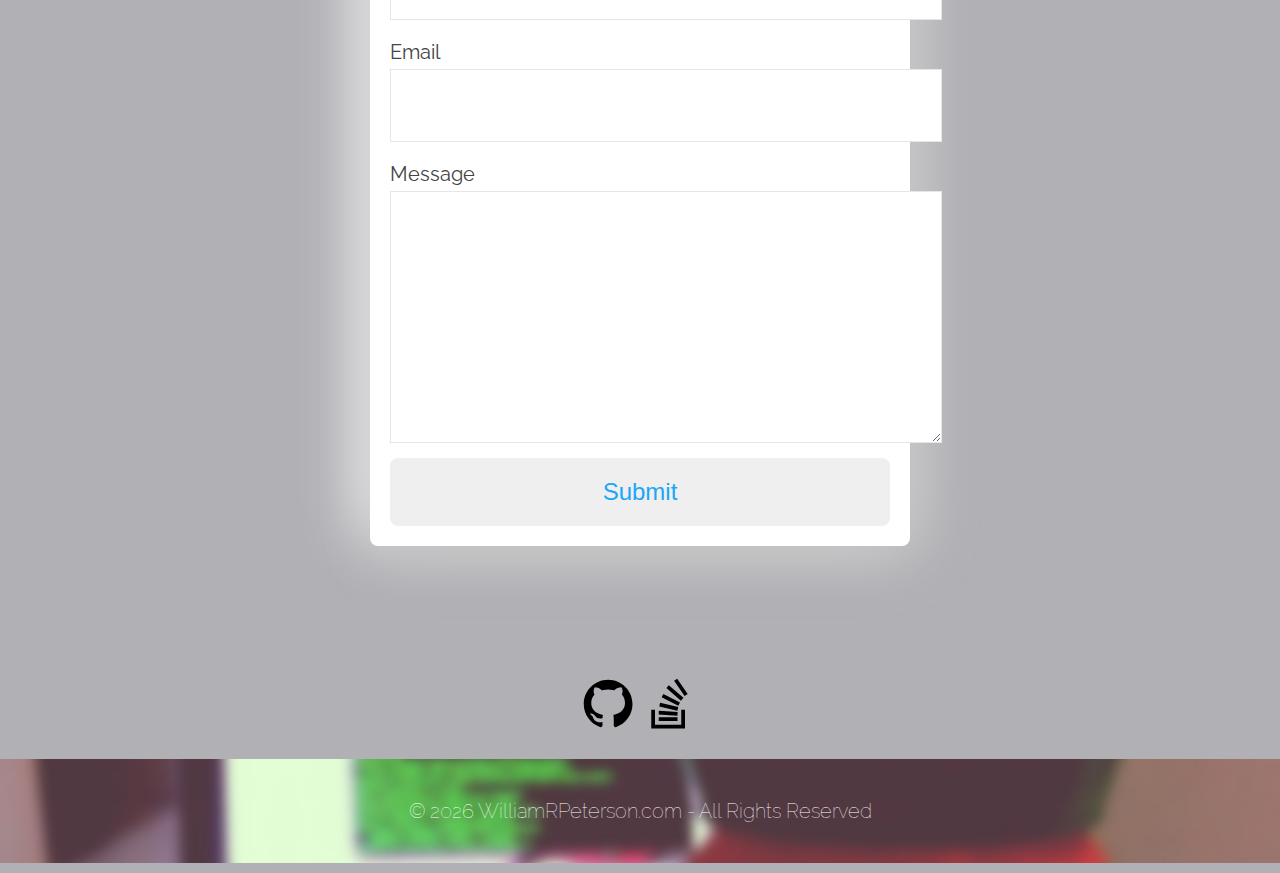
==== commit e5f2cc04: "feat: add icons for GitHub and StackOverflow" ====
--- a/index.html
+++ b/index.html
@@ -293,7 +293,7 @@
     	<br class="fix-bottom" />
 		</div>
 		<div id="contact">
-		<h2 class="section">Contact Info</h2>
+		  <h2 class="section">Contact</h2>
 			<div class="fix-top"></div>
 				<div class='form-section'>
 					<div class='form-container'>
@@ -317,6 +317,28 @@
 				</div>
 			</div>
 		</div>
+   
+
+<div class='social-icons'> 
+  <a href="https://github.com/will-peterson" target="_blank">
+    <div>
+      <?xml version="1.0"?>
+      <svg width="60px" height="60px" xmlns="http://www.w3.org/2000/svg" viewBox="0 0 16 16">
+        <path d="M7.499,1C3.91,1,1,3.906,1,7.49c0,2.867,1.862,5.299,4.445,6.158C5.77,13.707,6,13.375,6,13.125 c0-0.154,0.003-0.334,0-0.875c-1.808,0.392-2.375-0.875-2.375-0.875c-0.296-0.75-0.656-0.963-0.656-0.963 c-0.59-0.403,0.044-0.394,0.044-0.394C3.666,10.064,4,10.625,4,10.625c0.5,0.875,1.63,0.791,2,0.625 c0-0.397,0.044-0.688,0.154-0.873C4.111,10.02,2.997,8.84,3,7.208c0.002-0.964,0.335-1.715,0.876-2.269 C3.639,4.641,3.479,3.625,3.961,3c1.206,0,1.927,0.873,1.927,0.873s0.565-0.248,1.61-0.248c1.045,0,1.608,0.234,1.608,0.234 S9.829,3,11.035,3c0.482,0.625,0.322,1.641,0.132,1.918C11.684,5.461,12,6.21,12,7.208c0,1.631-1.11,2.81-3.148,3.168 C8.982,10.572,9,10.842,9,11.25c0,0.867,0,1.662,0,1.875c0,0.25,0.228,0.585,0.558,0.522C12.139,12.787,14,10.356,14,7.49 C14,3.906,11.09,1,7.499,1z"/>
+      </svg>
+    </div>
+  </a>
+  
+  <a href="https://stackoverflow.com/users/2557047/will-peterson" target="_blank">
+    <div>
+      <?xml version="1.0"?>
+      <svg width="60px" height="60px" xmlns="http://www.w3.org/2000/svg" viewBox="0 0 16 16">
+        <path style="line-height:normal;text-indent:0;text-align:start;text-decoration-line:none;text-decoration-style:solid;text-decoration-color:#000;text-transform:none;block-progression:tb;isolation:auto;mix-blend-mode:normal" d="M 9.9121094 0.71679688 L 9.0878906 1.2832031 L 11.894531 5.3652344 L 12.71875 4.8007812 L 9.9121094 0.71679688 z M 7.6953125 2.4511719 L 7.0390625 3.2070312 L 10.916016 6.5820312 L 11.572266 5.828125 L 7.6953125 2.4511719 z M 6.2265625 4.8046875 L 5.7734375 5.6953125 L 10.210938 7.9550781 L 10.664062 7.0644531 L 6.2265625 4.8046875 z M 5.3632812 7.1386719 L 5.1367188 8.1113281 L 9.9746094 9.2402344 L 10.201172 8.265625 L 5.3632812 7.1386719 z M 3 9 L 3 14 L 12 14 L 12 9 L 11 9 L 11 13 L 4 13 L 4 9 L 3 9 z M 5.03125 9.2519531 L 4.96875 10.248047 L 9.9726562 10.568359 L 10.037109 9.5703125 L 5.03125 9.2519531 z M 5 11 L 5 12 L 10 12 L 10 11 L 5 11 z"/>
+      </svg>
+    </div>
+  </a>
+</div>
+  
 		<br class="fix-bottom" />
 		<footer>
 			<p>&copy;
--- a/css/style.css
+++ b/css/style.css
@@ -383,6 +383,13 @@
 	background-color: rgb(214,226,236);
 }
 
+.social-icons {
+  text-align: center;
+  margin-top: 10vh;
+  display: flex;
+  justify-content: center;
+}
+
 #status {
 	width: 90%;
 	max-width: 31.25rem;
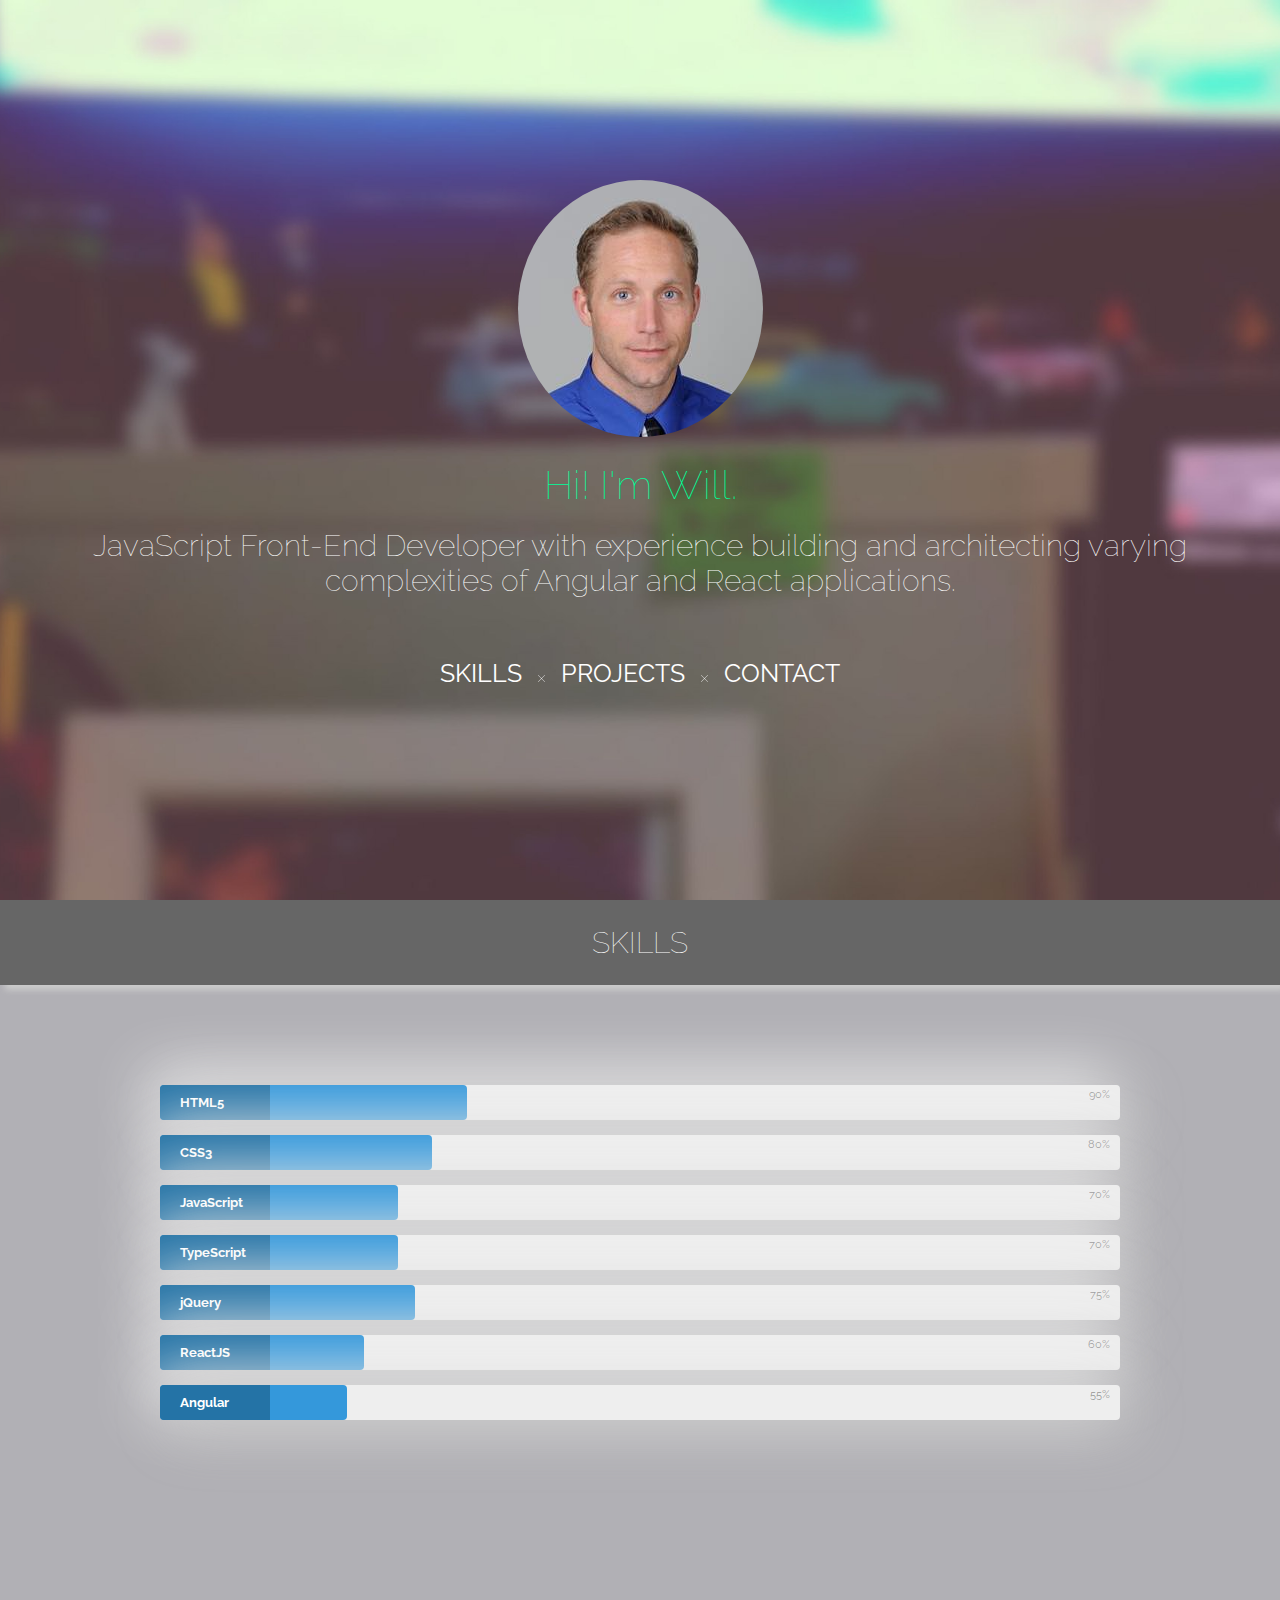
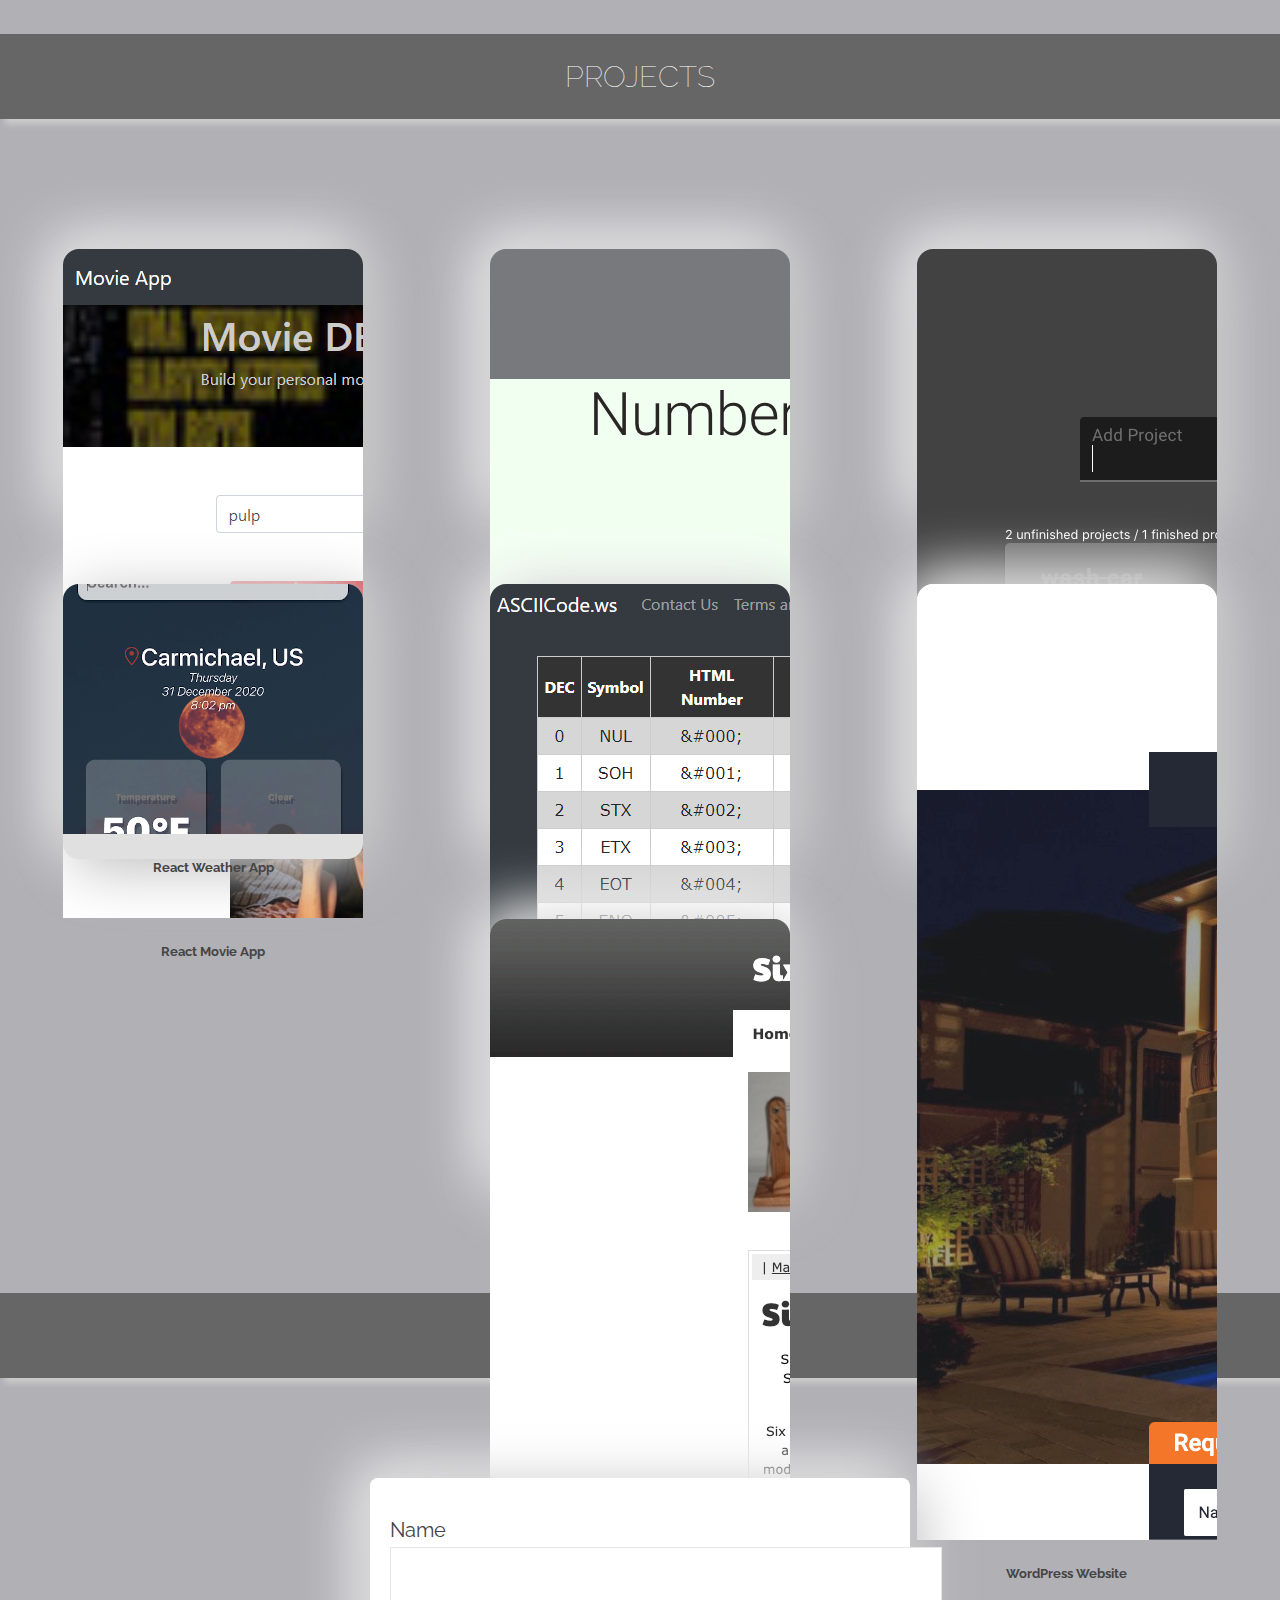
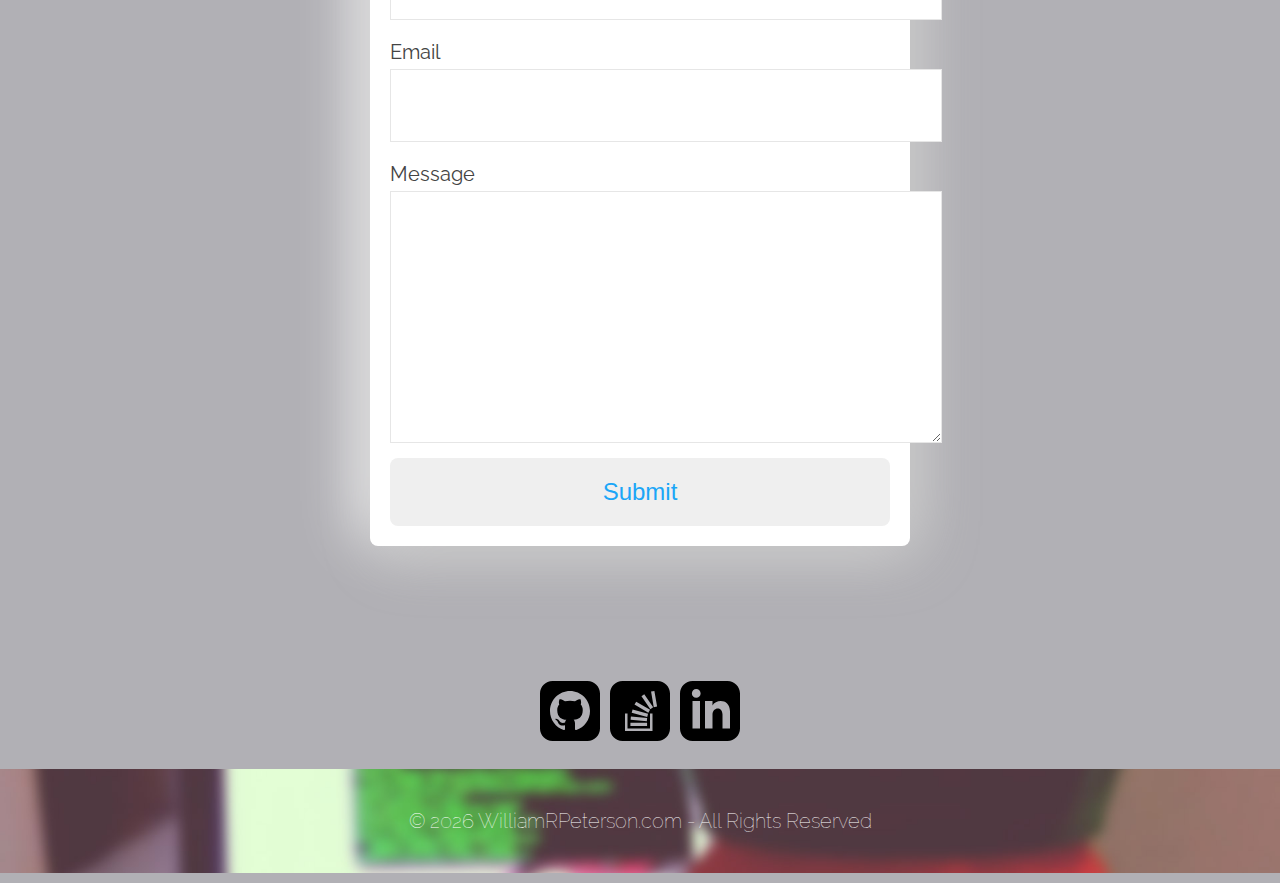
==== commit 485efe9a: "feat: add LinkedIn social media icon" ====
--- a/index.html
+++ b/index.html
@@ -317,28 +317,32 @@
 				</div>
 			</div>
 		</div>
-   
-
-<div class='social-icons'> 
-  <a href="https://github.com/will-peterson" target="_blank">
-    <div>
-      <?xml version="1.0"?>
-      <svg width="60px" height="60px" xmlns="http://www.w3.org/2000/svg" viewBox="0 0 16 16">
-        <path d="M7.499,1C3.91,1,1,3.906,1,7.49c0,2.867,1.862,5.299,4.445,6.158C5.77,13.707,6,13.375,6,13.125 c0-0.154,0.003-0.334,0-0.875c-1.808,0.392-2.375-0.875-2.375-0.875c-0.296-0.75-0.656-0.963-0.656-0.963 c-0.59-0.403,0.044-0.394,0.044-0.394C3.666,10.064,4,10.625,4,10.625c0.5,0.875,1.63,0.791,2,0.625 c0-0.397,0.044-0.688,0.154-0.873C4.111,10.02,2.997,8.84,3,7.208c0.002-0.964,0.335-1.715,0.876-2.269 C3.639,4.641,3.479,3.625,3.961,3c1.206,0,1.927,0.873,1.927,0.873s0.565-0.248,1.61-0.248c1.045,0,1.608,0.234,1.608,0.234 S9.829,3,11.035,3c0.482,0.625,0.322,1.641,0.132,1.918C11.684,5.461,12,6.21,12,7.208c0,1.631-1.11,2.81-3.148,3.168 C8.982,10.572,9,10.842,9,11.25c0,0.867,0,1.662,0,1.875c0,0.25,0.228,0.585,0.558,0.522C12.139,12.787,14,10.356,14,7.49 C14,3.906,11.09,1,7.499,1z"/>
-      </svg>
+    <div class='social-icons'> 
+      <a href="https://github.com/will-peterson" target="_blank">
+        <div>
+          <?xml version="1.0"?>
+          <svg width="60px" height="60px" xmlns="http://www.w3.org/2000/svg" width="24" height="24" viewBox="0 0 24 24">
+            <path d="M19 0h-14c-2.761 0-5 2.239-5 5v14c0 2.761 2.239 5 5 5h14c2.762 0 5-2.239 5-5v-14c0-2.761-2.238-5-5-5zm-4.466 19.59c-.405.078-.534-.171-.534-.384v-2.195c0-.747-.262-1.233-.55-1.481 1.782-.198 3.654-.875 3.654-3.947 0-.874-.312-1.588-.823-2.147.082-.202.356-1.016-.079-2.117 0 0-.671-.215-2.198.82-.64-.18-1.324-.267-2.004-.271-.68.003-1.364.091-2.003.269-1.528-1.035-2.2-.82-2.2-.82-.434 1.102-.16 1.915-.077 2.118-.512.56-.824 1.273-.824 2.147 0 3.064 1.867 3.751 3.645 3.954-.229.2-.436.552-.508 1.07-.457.204-1.614.557-2.328-.666 0 0-.423-.768-1.227-.825 0 0-.78-.01-.055.487 0 0 .525.246.889 1.17 0 0 .463 1.428 2.688.944v1.489c0 .211-.129.459-.528.385-3.18-1.057-5.472-4.056-5.472-7.59 0-4.419 3.582-8 8-8s8 3.581 8 8c0 3.533-2.289 6.531-5.466 7.59z"/>
+          </svg>
+        </div>
+      </a>
+      <a href="https://stackoverflow.com/users/2557047/will-peterson" target="_blank">
+        <div>
+          <?xml version="1.0"?>
+          <svg width="60px" height="60px" xmlns="http://www.w3.org/2000/svg" viewBox="0 0 24 24">
+            <path d="M19 0h-14c-2.761 0-5 2.239-5 5v14c0 2.761 2.239 5 5 5h14c2.762 0 5-2.239 5-5v-14c0-2.761-2.238-5-5-5zm-8.512 8.272l5.532 3.243-.686 1.162-5.533-3.243.687-1.162zm-1.456 3.113l6.185 1.739-.332 1.23-6.204-1.667.351-1.302zm-.672 2.813l6.498.65-.117 1.28-6.504-.586.123-1.344zm-.193 2.469h6.667v1.333h-6.667v-1.333zm8.833 3.333h-11v-7h1v6h9v-6h1v7zm-.852-8.704l-3.56-5.219 1.115-.76 3.559 5.219-1.114.76zm1.356-.841l-1.08-6.224 1.328-.231 1.082 6.224-1.33.231z"/>
+          </svg>
+        </div>
+      </a>
+      <a href="https://linkedin.com/in/wpeterson2" target="_blank">
+        <div>
+          <?xml version="1.0"?>
+          <svg width="60px" height="60px" xmlns="http://www.w3.org/2000/svg" viewBox="0 0 24 24">
+            <path d="M19 0h-14c-2.761 0-5 2.239-5 5v14c0 2.761 2.239 5 5 5h14c2.762 0 5-2.239 5-5v-14c0-2.761-2.238-5-5-5zm-11 19h-3v-11h3v11zm-1.5-12.268c-.966 0-1.75-.79-1.75-1.764s.784-1.764 1.75-1.764 1.75.79 1.75 1.764-.783 1.764-1.75 1.764zm13.5 12.268h-3v-5.604c0-3.368-4-3.113-4 0v5.604h-3v-11h3v1.765c1.396-2.586 7-2.777 7 2.476v6.759z"/>
+          </svg>
+        </div>
+      </a>
     </div>
-  </a>
-  
-  <a href="https://stackoverflow.com/users/2557047/will-peterson" target="_blank">
-    <div>
-      <?xml version="1.0"?>
-      <svg width="60px" height="60px" xmlns="http://www.w3.org/2000/svg" viewBox="0 0 16 16">
-        <path style="line-height:normal;text-indent:0;text-align:start;text-decoration-line:none;text-decoration-style:solid;text-decoration-color:#000;text-transform:none;block-progression:tb;isolation:auto;mix-blend-mode:normal" d="M 9.9121094 0.71679688 L 9.0878906 1.2832031 L 11.894531 5.3652344 L 12.71875 4.8007812 L 9.9121094 0.71679688 z M 7.6953125 2.4511719 L 7.0390625 3.2070312 L 10.916016 6.5820312 L 11.572266 5.828125 L 7.6953125 2.4511719 z M 6.2265625 4.8046875 L 5.7734375 5.6953125 L 10.210938 7.9550781 L 10.664062 7.0644531 L 6.2265625 4.8046875 z M 5.3632812 7.1386719 L 5.1367188 8.1113281 L 9.9746094 9.2402344 L 10.201172 8.265625 L 5.3632812 7.1386719 z M 3 9 L 3 14 L 12 14 L 12 9 L 11 9 L 11 13 L 4 13 L 4 9 L 3 9 z M 5.03125 9.2519531 L 4.96875 10.248047 L 9.9726562 10.568359 L 10.037109 9.5703125 L 5.03125 9.2519531 z M 5 11 L 5 12 L 10 12 L 10 11 L 5 11 z"/>
-      </svg>
-    </div>
-  </a>
-</div>
-  
 		<br class="fix-bottom" />
 		<footer>
 			<p>&copy;
--- a/css/style.css
+++ b/css/style.css
@@ -390,6 +390,10 @@
   justify-content: center;
 }
 
+.social-icons a {
+  margin: 5px;
+}
+
 #status {
 	width: 90%;
 	max-width: 31.25rem;
